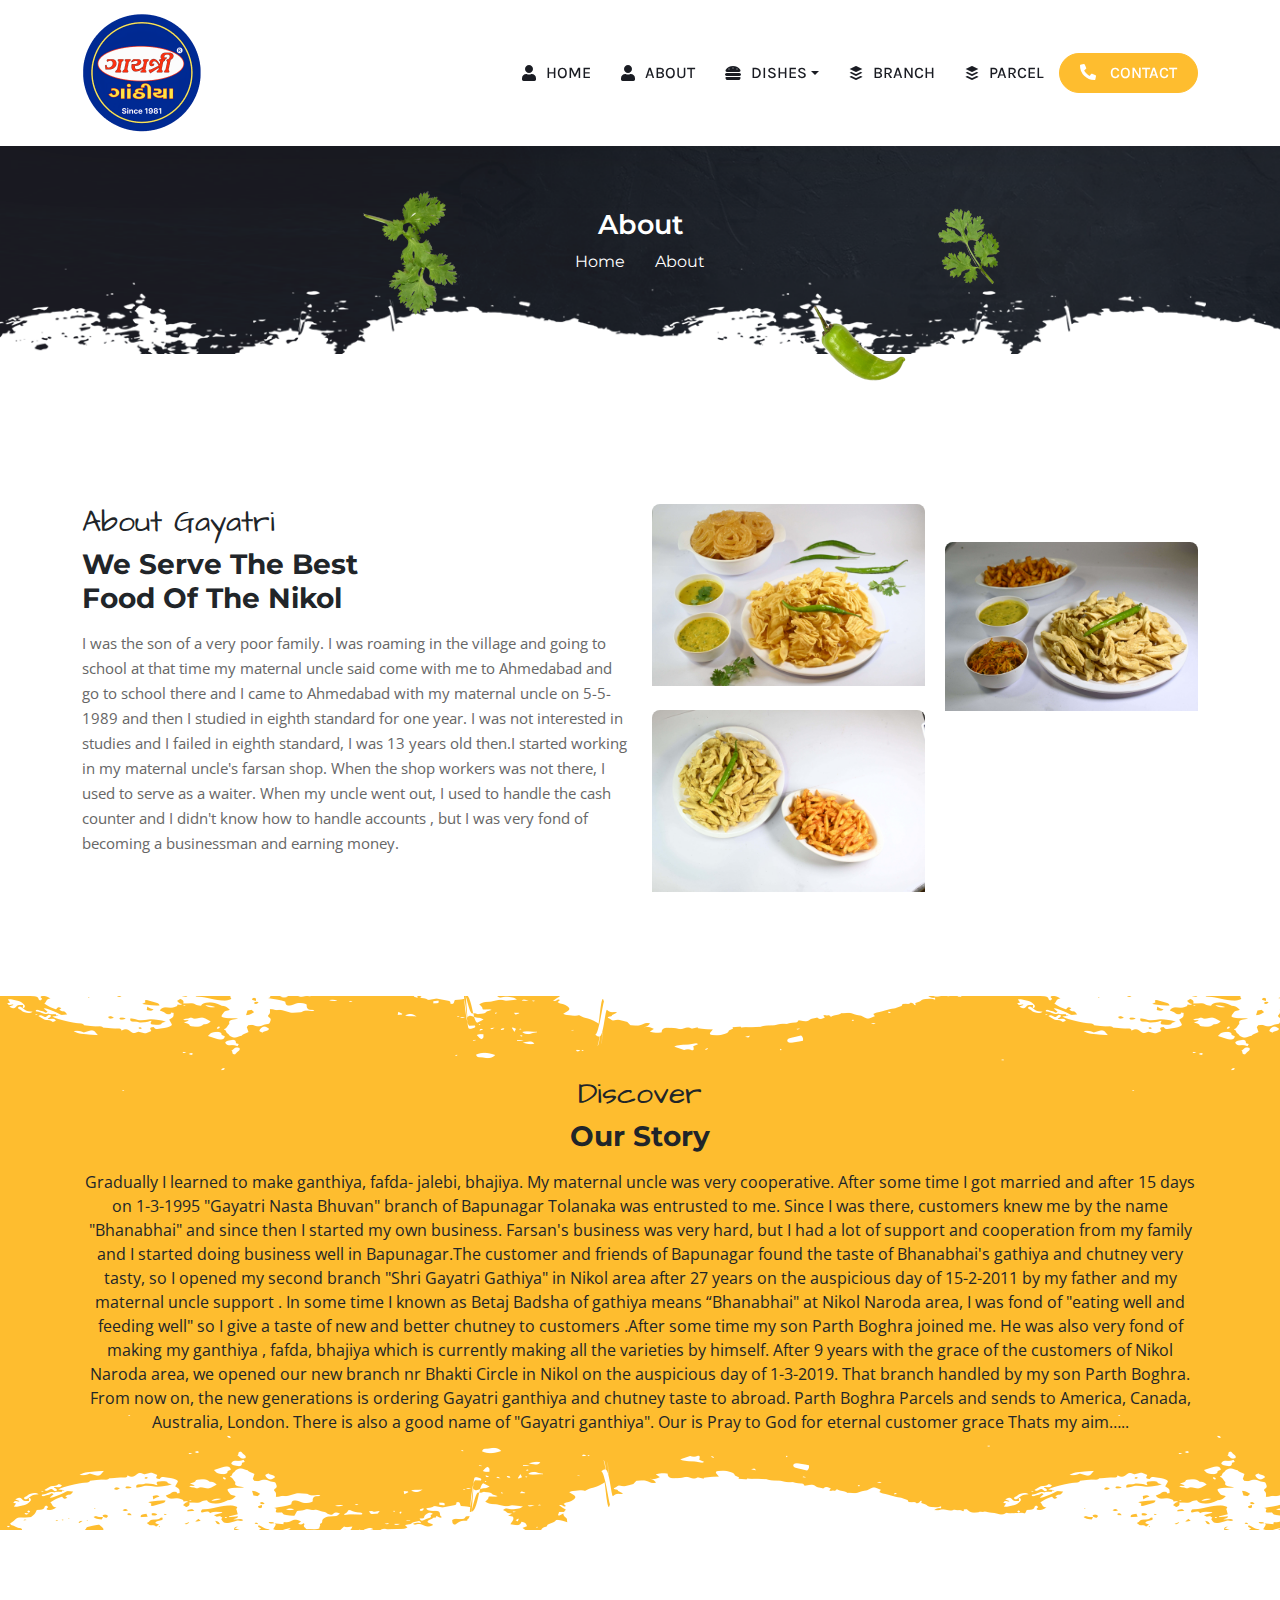
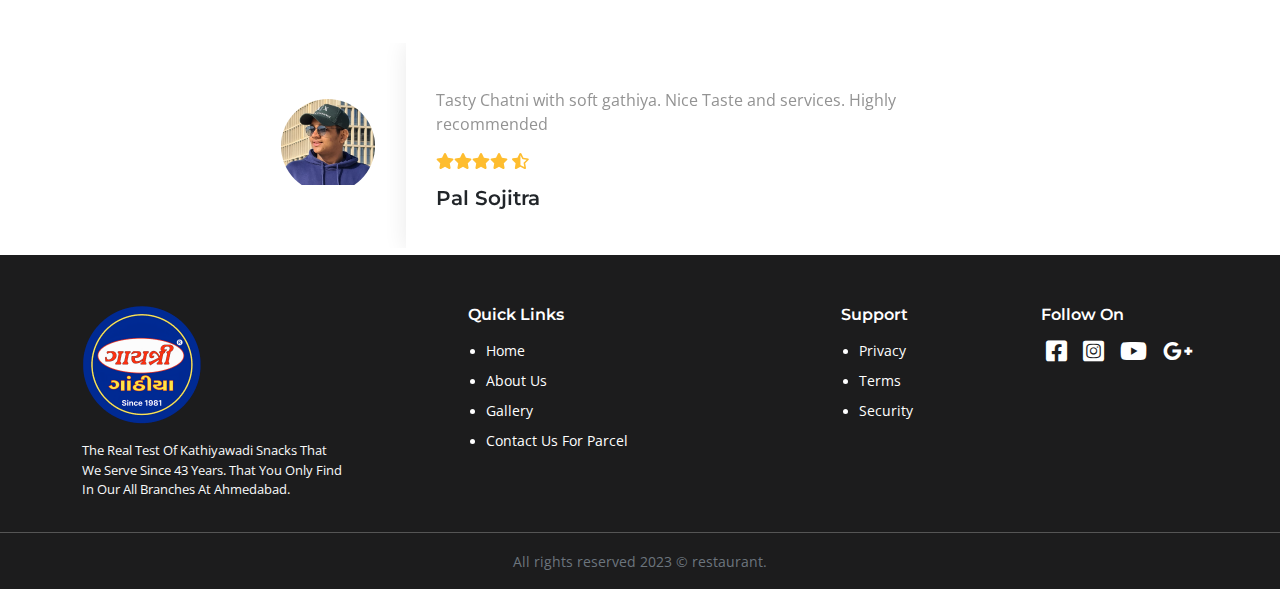
==== about.html @ 9ae5c2ef "first commit" ====
<!doctype html>
<html lang="en">
  
<head>
    <!-- Required meta tags -->
    <meta charset="utf-8">
    <meta name="viewport" content="width=device-width, initial-scale=1">
    <link rel="shortcut icon" type="image/x-icon" href="images/favicon.ico">
    <title>Gayatri Ganthiya - About </title>
    <!-- Bootstrap CSS -->
    <link href="css/bootstrap.min.css" rel="stylesheet">
    <link rel="stylesheet" href="../../../cdn.jsdelivr.net/npm/bootstrap-icons%401.5.0/font/bootstrap-icons.css">
    <link rel="stylesheet" type="text/css" href="../../../stackpath.bootstrapcdn.com/font-awesome/4.7.0/css/font-awesome.min.css">
    
    <link rel="preconnect" href="https://fonts.googleapis.com/">
    <link rel="preconnect" href="https://fonts.gstatic.com/" crossorigin>
    <link href="https://fonts.googleapis.com/css2?family=Architects+Daughter&amp;family=Karla:wght@300;400;500&amp;family=Lobster&amp;family=Merriweather:wght@300;400;700;900&amp;family=Montserrat:wght@300;400;600;800&amp;family=Open+Sans:wght@300;400;500;600;700;800&amp;family=Poppins:wght@400;500;600;700&amp;display=swap" rel="stylesheet">
    
    <link rel="stylesheet" href="css/owl.carousel.min.css" />
    <link rel="stylesheet" href="css/owl.theme.default.min.css"/>
    <link rel="stylesheet" href="css/all.min.css"/>
    <link href="../../../cdnjs.cloudflare.com/ajax/libs/bootstrap-datepicker/1.3.0/css/datepicker.css" rel="stylesheet" type="text/css" />
    <link rel="stylesheet" type="text/css" href="css/jquery.fancybox.min.css">
    
    <link rel="stylesheet" type="text/css" href="css/mark-your-calendar.css">
    <link href="css/style.css" rel="stylesheet">
    
  </head>

<body>
  
  <header>
  
    <div class="top-head fixed-menu">
     
      <nav class="navbar navbar-expand-lg navbar-light ">
        <div class="container">
          <a class="navbar-brand" href="index.html">
             <img src="images/logo.png" alt="pnglogo" style="height: 120px; width: 120px;"/>
          </a>
          <button class="navbar-toggler collapsed" type="button"  data-bs-toggle="offcanvas" data-bs-target="#offcanvasmenu" aria-controls="offcanvasExample">
            <i class="fas fa-bars"></i>
          </button>
          <div class="collapse navbar-collapse" id="navbar-content">
            <ul class="navbar-nav ms-auto  mb-2 mb-lg-0">

              <li class="nav-item">
                <a class="nav-link " aria-current="page" href="index.html">
                  <i class="fas fa-user"></i>  Home</a>
              </li>

              <li class="nav-item">
                <a class="nav-link " aria-current="page" href="about.html">
                  <i class="fas fa-user"></i>  About</a>
              </li>
              

              <li class="nav-item dropdown dropdown-mega position-static">
                <a class="nav-link dropdown-toggle" href="#" data-bs-toggle="dropdown" data-bs-auto-close="outside">
                  <i class="fas fa-hamburger"></i> Dishes</a>
                
                <div class="dropdown-menu shadow">
                  <div class="mega-content px-4">
                    <div class="container-fluid">
                      <div class="row">
                        <div class="col-lg-6">
                           <div class="comon-menu-div">
                              <div class="row">
                                 <a href="food.html" class="menu-items-p">
                                    <figure>
                                       <img src="images/fafda.jpg" alt="me"/>
                                    </figure>
                                    <p>Fafda</p>
                                 </a>

                                 <a href="food.html" class="menu-items-p">
                                   <figure>
                                      <img src="images/jalebi.jpg" alt="me"/>
                                   </figure>
                                   <p>Jalebi</p>
                                 </a>

                                 <a href="food.html" class="menu-items-p">
                                   <figure>
                                      <img src="images/ganthiya.jpg" alt="me"/>
                                   </figure>
                                   <p>Ganthiya</p>
                                 </a>

                                 <a href="food.html" class="menu-items-p">
                                   <figure>
                                      <img src="images/papdi.jpg" alt="me"/>
                                   </figure>
                                   <p>Fafdi </p>
                                 </a>

                              </div>
                           </div>
                        </div>
                        <div class="col-lg-6">
                         <div class="comon-menu-div">
                            <div class="row">
                               <a href="food.html" class="menu-items-p">
                                  <figure>
                                     <img src="images/patra.jpg" alt="me"/>
                                  </figure>
                                  <p>Patra</p>
                                 </a>

                               <a href="food.html" class="menu-items-p">
                                 <figure>
                                    <img src="images/khaman.jpg" alt="me"/>
                                 </figure>
                                 <p>Khaman</p>
                               </a>

                               <a href="food.html" class="menu-items-p">
                                 <figure>
                                    <img src="images/send-dokla.jpg" alt="me"/>
                                 </figure>
                                 <p>Dhokla</p>
                               </a>

                               <a href="food.html" class="menu-items-p">
                                 <figure>
                                    <img src="images/french-frise.jpg" alt="me"/>
                                 </figure>
                                 <p>Chips </p>
                               </a>

                            </div>
                         </div>
                      </div>
                      </div>
                    </div>
                  </div>
                </div>
              </li>
              <!-- <li class="nav-item">
                <a class="nav-link" href="menu.html">
                  <i class="fas fa-pizza-slice"></i> Menu </a>
              </li> -->
              <li class="nav-item">
                <a class="nav-link" href="event.html">
                  <i class="fab fa-buffer"></i> Branch</a>
              </li>
              
              <li class="nav-item">
                <a class="nav-link" href="parcel.html">
                  <i class="fab fa-buffer"></i> parcel</a>
              </li>


              <li>
                  <a class="nav-link signiup" href="contact.html" tabindex="-1" aria-disabled="true">
                    <i class="fas fa-phone-alt"></i> Contact</a>
              </li>
             
            </ul>
           
          </div>
           
        </div>
      </nav>
      
    </div> 
    
    
  </header>

  
  <div class="sub-page-banner-div" style="margin-top: 100px;">
    <div class="chili-sub">
       <img src="images/kothmi-2.png" alt="pnz"/>
    </div>
    <div class="tomato2-sub">
      <img src="images/kothmi.png" alt="pnz"/>
    </div>
    <div class="tomato3-sub">
      <img src="images/marchu.png" alt="pnz"/>
    </div>
    <div class="container">
        <div class="sub-banner-text">
            <h1 class="text-center"> About</h1>
            <ul class="list-unstyled d-flex justify-content-center">
              <li> <a href="index-2.html"> Home </a> </li>
              <li> About </li>
            </ul>
        </div>
    </div>
  </div>
  
 
 
 <section class="total-sub-page-body">
    
    <div class="about-page-mn">
       <div class="container">
          <div class="row row-cols-1 row-cols-md-2">
             <div class="col">
                <h6> About Gayatri </h6>
                <h2>  We Serve The Best <br/> Food Of The Nikol </h2>
                <p class="mt-3"> I was the son of a very poor family. I was roaming in the village and going to school at that time my maternal uncle said come with me to Ahmedabad and go to school there and I came to Ahmedabad with my maternal uncle on 5-5-1989 and then I studied in eighth standard for one year. I was not interested in studies and I failed in eighth standard, I was 13 years old then.I started working in my maternal uncle's farsan shop. When the shop workers was not there, I used to serve as a waiter. When my uncle went out, I used to handle the cash counter and I didn't know how to handle accounts , but I was very fond of becoming a businessman and earning money.</p>
             </div>
             <div class="col">
                <div class="d-flex align-items-center ab-page-pic">
                   <div class="col-lg-6">
                      <figure >
                         <img src="images/img-4.jpg" alt="ab-m"/>
                      </figure>
                      <figure>
                        <img src="images/img-7.jpg" alt="ab-m"/>
                     </figure>
                   </div>
                   <div class="col-lg-6">

                      <figure>
                        <img src="images/img-8.jpg" alt="ab-m"/>
                      </figure>
                        
                   </div>
                </div>
             </div>
          </div>
       </div>
    </div>

    <div class="about-history-mn">
       <div class="container">
          <h6 class="text-center"> Discover </h6>
          <h2 class="text-center"> Our Story </h2>

          <p class="text-center mt-3">Gradually I learned to make ganthiya, fafda- jalebi, bhajiya. My maternal uncle was very cooperative. After some time I got married and after 15 days on 1-3-1995 "Gayatri Nasta Bhuvan" branch of Bapunagar Tolanaka was entrusted to me. Since I was there, customers knew me by the name "Bhanabhai" and since then I started my own business. Farsan's business was very hard, but I had a lot of support and cooperation from my family and I started doing business well in Bapunagar.The customer and friends of Bapunagar found the taste of Bhanabhai's  gathiya and chutney very tasty, so I opened my second branch  "Shri Gayatri Gathiya" in Nikol area after 27 years on the auspicious day of 15-2-2011 by my father and my maternal uncle support . In some time I known as Betaj Badsha of gathiya means “Bhanabhai" at Nikol Naroda area, I was fond of "eating well and feeding well" so I give a  taste of new and better chutney to customers   .After some time my son Parth Boghra joined me. He was also very fond of making my ganthiya , fafda, bhajiya which is currently making all the varieties by himself. After 9 years with the grace of the customers of Nikol Naroda area, we opened our new branch nr Bhakti Circle in Nikol on the auspicious day of 1-3-2019. That branch handled by my son Parth Boghra. From now on, the new generations is ordering Gayatri ganthiya and chutney taste  to abroad. Parth Boghra Parcels and  sends to America, Canada, Australia, London. There is also a good name of "Gayatri  ganthiya". Our is Pray to God for eternal customer grace Thats my aim…..</p>
       </div>
    </div>

    <!-- <div class="galley-img-div">
           <h2 class="text-center"> Our gallery </h2>
          <div class="container mt-5">
            <div class="grid-item">
              <a data-fancybox="gallery" href="images/g1.png">
                 <img src="images/g1.png" alt="g1"/>
              </a>
            </div>
            <div class="grid-item">
              <a data-fancybox="gallery" href="images/g2.png">
                 <img src="images/g2.png" alt="g2"/>
              </a>
            </div>
            <div class="grid-item">
              <a data-fancybox="gallery" href="images/g7.png">
                 <img src="images/g7.png" alt="g3"/>
              </a>
            </div>
            <div class="grid-item">
              <a data-fancybox="gallery" href="images/g3.png">
                <img src="images/g3.png" alt="g3"/>
              </a>
            </div>
            <div class="grid-item">
              <a data-fancybox="gallery" href="images/g4.png">
                <img src="images/g4.png" alt="g3"/>
              </a>
            </div>
            <div class="grid-item">
              <a data-fancybox="gallery" href="images/g10.png">
                <img src="images/g10.png" alt="g3"/>
              </a>
            </div>
            <div class="grid-item">
              
              <a data-fancybox="gallery" href="images/g6.png">
                <img src="images/g6.png" alt="g3"/>
              </a>
            </div>
            <div class="grid-item">
              <a data-fancybox="gallery" href="images/g5.png">
                <img src="images/g5.png" alt="g3"/>
              </a>
            </div>
            <div class="grid-item">
              
              <a data-fancybox="gallery" href="images/g9.png">
                <img src="images/g9.png" alt="g3"/>
              </a>
            </div>
            <div class="grid-item">
              
              <a data-fancybox="gallery" href="images/g8.png">
                <img src="images/g8.png" alt="g3"/>
              </a>
            </div>
          </div>

    </div> -->
    <!-- class="testimonal-div" -->
    <div> 
      <div class="container">
        <h2 class="text-center">See Our Coustomers <span> Review </span> </h2>
        <h6 class="text-center"> Testimonial </h6>
        <div class="testmonial-slide mt-5">
            <div class="review-carousel owl-carousel owl-theme">
               <div class="items-say">
                  <figure>
                     <img src="images/pal.jpg" alt="un"/>
                  </figure>
                  <div class="say-text">
                    <p>  Tasty Chatni with soft gathiya. Nice Taste and services. Highly recommended </p>
                   <h6 class="review-star"> 
                     <i class="fas fa-star"></i><i class="fas fa-star"></i><i class="fas fa-star"></i><i class="fas fa-star"></i>
                     <i class="fas fa-star-half-alt"></i>  
                   </h6>
                    <h5>Pal Sojitra</h5>
                  </div>
                  
               </div>

               


            </div>
        </div>
      </div>
          
    </div>
 </section>
 

 <footer>
  <div class="container">
     <div class="row row-cols-1 row-cols-md-4">
        <div class="col">
          <div class="comon-footer">
            <a href="#"> <img src="images/logo.png" alt="f"/> </a>
            <p class="mt-3 text-light"> The real test of kathiyawadi snacks that we serve since 43 years. That you only find in our all branches at Ahmedabad. </p>
          </div>
        </div>
       
        <div class="col">
          <div class="comon-footer">
            <h5> Quick Links </h5>
            <ul>
              <li> <a href="index.html"> Home </a> </li>
              <li> <a href="about.html"> About Us </a> </li>
              <li> <a href="food.html"> Gallery </a> </li>
              <li> <a href="contact.html"> Contact Us for parcel </a> </li>
            </ul>
          </div>
        </div>
        <div class="col">
          <div class="comon-footer">
            <h5> Support </h5>
            <ul>
              <li> <a href="#"> Privacy </a> </li>
              <li> <a href="#"> Terms </a> </li>
              <li> <a href="#"> Security </a> </li>
            </ul>
          </div>
        </div>
        <div class="col">
          <div class="comon-footer">
            <h5> Follow On</h5>
             <ul class="list-unstyled">
              <li> <a href="https://www.facebook.com/Gayatri.Ganthiya/"> <i class="fab fa-facebook-square"> </i>  </a>
              <a href="https://www.instagram.com/gayatriganthiya/"> <i class="fab fa-instagram-square"></i> </a>
              <a href="https://www.youtube.com/channel/UCUxCJRjTcsAolypG3lRK0pA"> <i class="fab fa-youtube"></i> </a> 
              <a href="https://www.google.com/search?q=gayatri+ganthiya+nikol&oq=gayatri+gfanthiya+&aqs=edge.1.69i57j0i13i512j0i13i30j0i390i650l5j69i64.5593j0j4&sourceid=chrome&ie=UTF-8#rlimm=15286177647619272042"> <i class="fab fa-google-plus-g"></i> </a>  </li>

             
            </ul>
          </div>
        </div>
     </div>
  </div>
  <hr class="bg-white"/>
  <p class="text-center text-secondary w-75 mx-auto"> <small>  All rights reserved 2023 © restaurant. </small> </p>
</footer>
 
<div class="offcanvas offcanvas-start" tabindex="-1" id="offcanvasmenu" aria-labelledby="offcanvasExampleLabel">
  <div class="offcanvas-header">
   
    <button type="button" class="btn-close text-reset close-menu" data-bs-dismiss="offcanvas" aria-label="Close">
     <span> Close </span>   <i class="fas fa-long-arrow-alt-right"></i> </button>
  </div>
  <div class="offcanvas-body">
    
    <div class="head-contact ">
      <a href="index.html" class="logo-side">
      <img src="images/logo.png" alt="logo">
      </a>
      
      <div class="quick-link">
        <ul class="navbar-nav ms-auto  mb-2 mb-lg-0">
          <li class="nav-item">
            <a class="nav-link " aria-current="page" href="about.html">
              <i class="fas fa-user"></i>  About</a>
          </li>
          

          <li class="nav-item dropdown dropdown-mega position-static">
            <a class="nav-link dropdown-toggle" href="#" data-bs-toggle="dropdown" data-bs-auto-close="outside">
              <i class="fas fa-hamburger"></i> Menu</a>
            
            <div class="dropdown-menu shadow">
              <div class="mega-content px-4">
                <div class="container-fluid">
                  <div class="row">
                    <div class="col-12 col-lg-6">
                       <div class="comon-menu-div">
                        <div class="row">
                          <a href="food.html" class="menu-items-p">
                             <figure>
                                <img src="images/g5.png" alt="me"/>
                             </figure>
                             <p>Fafda</p>
                          </a>

                          <a href="food.html" class="menu-items-p">
                            <figure>
                               <img src="images/jalebi.png" alt="me"/>
                            </figure>
                            <p>Jalebi</p>
                          </a>

                          <a href="food.html" class="menu-items-p">
                            <figure>
                               <img src="images/g9.png" alt="me"/>
                            </figure>
                            <p>Ganthiya</p>
                          </a>

                          <a href="food.html" class="menu-items-p">
                            <figure>
                               <img src="images/papdi.png" alt="me"/>
                            </figure>
                            <p>Fafdi </p>
                          </a>

                       </div>
                       </div>
                    </div>
                    <div class="col-12 col-lg-6">
                     <div class="comon-menu-div">
                      <div class="row">
                        <a href="food.html" class="menu-items-p">
                           <figure>
                              <img src="images/patra.png" alt="me"/>
                           </figure>
                           <p>Patra</p>
                          </a>

                        <a href="food.html" class="menu-items-p">
                          <figure>
                             <img src="images/g3.png" alt="me"/>
                          </figure>
                          <p>Khaman</p>
                        </a>

                        <a href="food.html" class="menu-items-p">
                          <figure>
                             <img src="images/dhokla.png" alt="me"/>
                          </figure>
                          <p>Dhokla</p>
                        </a>

                        <a href="food.html" class="menu-items-p">
                          <figure>
                             <img src="images/chips.png" alt="me"/>
                          </figure>
                          <p>Chips </p>
                        </a>

                     </div>
                     </div>
                  </div>
                  </div>
                </div>
              </div>
            </div>
          </li>
          
          <li class="nav-item">
            <a class="nav-link" href="event.html">
              <i class="fab fa-buffer"></i> Branch</a>
          </li>

          <li class="nav-item">
            <a class="nav-link" href="event.html">
              <i class="fab fa-buffer"></i> Gallery</a>
          </li>

          <li class="nav-item">
            <a class="nav-link" href="contact.html">
              <i class="fas fa-phone-alt"></i> Contact</a>
          </li>

         
        </ul>
      </div>
      <ul class="side-media">
         <li> <a href="#"> <i class="fab fa-facebook-f"></i> </a> </li>
         <li> <a href="#"> <i class="fab fa-instagram"></i> </a> </li>
         <li> <a href="#"> <i class="fab fa-youtube"></i> </a> </li>
         <li> <a href="#"> <i class="fab fa-google-plus-g"></i> </a> </li>
         
      </ul>
   </div>
  </div>
 </div>

<script src="js/bootstrap.bundle.min.js" ></script>
<!-- <script src="js/jquery.min.js" ></script> -->
<script src="js/jquery-3.4.1.min.js"></script>
<script src="js/jquery.fancybox.min.js"></script>
<script src="../../../cdnjs.cloudflare.com/ajax/libs/bootstrap-datepicker/1.3.0/js/bootstrap-datepicker.js"></script>
<!-- <script src="js/app.js"></script> -->
<!-- Owl Carousel -->
<script src="js/owl.carousel.min.js"></script>
<script src="js/mixitup.min.js" ></script>
<script>
    var mixer = mixitup('.gallery');
</script>
<script src="js/custom.js" ></script>

</body>

</html>
---- css/mark-your-calendar.css ----
#myc-container {
    width: inherit;
}

#myc-nav-container {
    margin-bottom: 15px;
    width: inherit;
}

#myc-current-month-year-container {
    display: inline-block;
    font-size: 1.5em;
    font-weight: 600;
    text-align: center;
    text-transform: capitalize;
    vertical-align: top;
    width: 68%;
    font-family:'Montserrat', sans-serif;
}

#myc-prev-week-container {
    display: inline-block;
    width: 15%;
}

#myc-next-week-container {
    display: inline-block;
    width: 15%;
}

#myc-prev-week {
    
    border-radius:0;
    color: #e0e0e0;
    cursor: pointer;
    float: left;
    font-size: 16px;
    font-weight: lighter;
    height: 40px;
    text-align: center;
    width: 40px;
    background: #1a1c23;
    display: grid;
    align-content: center;
}

#myc-next-week {
    background: #1a1c23;
    border-radius: 0;
    color: #e0e0e0;
    cursor: pointer;
    float: right;
    font-size: 16px;
    font-weight: lighter;
    height: 40px;
    text-align: center;
    width: 40px;
    display: grid;
    align-content: center;
}

#myc-prev-week:hover, #myc-next-week:hover {
    border: 1px solid #bdbdbd;
    color: #bdbdbd;
}

#myc-week-container {
    border: 1px solid #e0e0e0;
}

#myc-dates-container {
    background-color: #fafafa;
    display: flex;
    justify-content: space-between;
    width: 100%;
}

.myc-date-header {
    border-right: 1px solid #e0e0e0;
    display: grid;
    min-height: 50px;
    padding: 10px 0;
    vertical-align: top;
    width: 12.77%;
    align-content: center;
    justify-content: center;
}

.myc-date-header:first-of-type {
    padding-left: 15px;
}

.myc-date-header:last-of-type {
    border-right: none;
    width: 13%;
}

#myc-available-time-container {
    border-top: 1px solid #e0e0e0;
    min-height: 150px;
    display: flex;
    justify-content: space-between;
}

.myc-day-time-container {
    /*border-right: 1px solid #e0e0e0;*/
    
    height: 100%;
    padding: 15px 15px 15px 15px;
    vertical-align: top;
    width: 13.77%;
}

.myc-day-time-container:first-of-type {
    padding-left: 15px;
}

.myc-day-time-container:last-of-type {
    border-right: none;
    width: 13%;
}

.myc-date-number {
    font-size: 1.8em;
    font-weight: lighter;
    text-align: center;
}

.myc-available-time {
    background-color: #febd2f;
    border-radius: 0;
    color: #ffffff;
    display: block;
    margin-bottom: 15px;
    padding: 10px;
    text-align: center;
    text-decoration: none;
}

.myc-available-time.selected, .myc-available-time:hover {
    background-color: #222;
    color: #fff;
}

.myc-date-display {
    font-weight: lighter;
    font-family: 'Open Sans', sans-serif;
    text-transform: uppercase;
    font-size: 14px;
}

@media only screen and (max-width: 768px) {
    .myc-date-header, .myc-day-time-container {
        width: 13.5%;
    }
    /*.myc-date-header:last-of-type, .myc-day-time-container:last-of-type {
        width: 12%;
    }*/
}
---- css/style.css ----
@charset "utf-8";
/* CSS Document */

body{
	font-family: 'Rubik', sans-serif;
}
img{
	max-width:100%;
}
header{
	position:relative;
	
}
p{
	font-family: 'Open Sans', sans-serif;
}

/* new css menu */

@keyframes fadeIn {
	from {
	  opacity: 0;
	}
	to {
	  opacity: 1;
	}
  }
  .dropdown-menu.show {
	-webkit-animation: fadeIn 0.3s alternate;
	/* Safari 4.0 - 8.0 */
	animation: fadeIn 0.3s alternate;
  }
  
  .nav-item.dropdown.dropdown-mega {
	position: static;
  }
  .nav-item.dropdown.dropdown-mega .dropdown-menu {
	width: 90%;
	top: 100%;
	border: none;
	left: 5%;
  }
  .menu-icon-menu{
	  width: 31px;
	  margin-right: 8px;
	  display: inline-block;
	  height: 31px;
	  margin-bottom: 0;
  }
  
  .navbar-toggler {
	border: none;
	padding: 0;
	outline: none;
  }
  .navbar-toggler:focus {
	box-shadow: none;
  }
  .navbar-toggler .hamburger-toggle {
	position: relative;
	display: inline-block;
	width: 50px;
	height: 50px;
	z-index: 11;
	float: right;
  }
  .navbar-toggler .hamburger-toggle .hamburger {
	position: absolute;
	transform: translate(-50%, -50%) rotate(0deg);
	left: 50%;
	top: 50%;
	width: 50%;
	height: 50%;
	pointer-events: none;
  }
  .navbar-toggler .hamburger-toggle .hamburger span {
	width: 100%;
	height: 4px;
	position: absolute;
	background: #333;
	border-radius: 2px;
	z-index: 1;
	transition: transform 0.2s cubic-bezier(0.77, 0.2, 0.05, 1), background 0.2s cubic-bezier(0.77, 0.2, 0.05, 1), all 0.2s ease-in-out;
	left: 0px;
  }
  .navbar-toggler .hamburger-toggle .hamburger span:first-child {
	top: 10%;
	transform-origin: 50% 50%;
	transform: translate(0% -50%) !important;
  }
  .navbar-toggler .hamburger-toggle .hamburger span:nth-child(2) {
	top: 50%;
	transform: translate(0, -50%);
  }
  .navbar-toggler .hamburger-toggle .hamburger span:last-child {
	left: 0px;
	top: auto;
	bottom: 10%;
	transform-origin: 50% 50%;
  }
  .navbar-toggler .hamburger-toggle .hamburger.active span {
	position: absolute;
	margin: 0;
  }
  .navbar-toggler .hamburger-toggle .hamburger.active span:first-child {
	top: 45%;
	transform: rotate(45deg);
  }
  .navbar-toggler .hamburger-toggle .hamburger.active span:nth-child(2) {
	left: 50%;
	width: 0px;
  }
  .navbar-toggler .hamburger-toggle .hamburger.active span:last-child {
	top: 45%;
	transform: rotate(-45deg);
  }
  
  .icons {
	display: inline-flex;
	margin-left: auto;
  }
  .icons a {
	transition: all 0.2s ease-in-out;
	padding: 0.2rem 0.4rem;
	color: #ccc !important;
	text-decoration: none;
  }
  .icons a:hover {
	color: white;
	text-shadow: 0 0 30px white;
  }
  .comon-menu{
	  list-style-type: none;
	  padding: 0;
	  margin: 0;
	  margin-top: 15px;
  }
  .comon-menu .dropdown-item{
	  padding: 0;
	  margin-bottom: 8px;
	  font-size: 15px;
  }
  .comon-menu .dropdown-item:hover{
	  background: none;
	  color:#febd2f ;
  }
  .menu-cta h5{
	  font-family: 'Montserrat', sans-serif;
	  font-size: 17px;
	  font-weight: 600;
  }
  .menu-items-p{
	  display: flex;
	  align-items: center;
	  width: 50%;
	  margin-bottom: 25px;
  }
  .menu-items-p figure{
	  width: 80px;
	  height: 60px;
	  margin-right: 8px;
	  margin-bottom: 0;
	  overflow: hidden;
  }
  .menu-items-p{
	font-family: 'Montserrat', sans-serif;
	font-weight: 600;
	color: #1e1c1e;
    text-decoration: none;
	transition: all 0.5s;
	cursor: pointer;
  }
  .menu-items-p:hover{
	color: #febd2f;
  }
  .menu-items-p figure img{
	  object-fit: cover;
	  width: 100%;
	  height: 100%;
  }

/* new css menu ends */



/* Slider wrapper*/
.css-slider-wrapper {
	display: block;
	background: #fff;
	overflow: hidden;
	position: absolute;
	left: 0;
	right: 0;
	top: 0;
	bottom: 0;
  }
  
  /* Slider */
  .slider {
	width: 100%;
	height: 100%;
	position: absolute;
	left: 0;
	top: 0;
	opacity: 1;
	z-index: 0;
	display: flex;
	flex-direction: row;
	flex-wrap: wrap;
	align-items: center;
	justify-content: center;
	align-content: center;
	-webkit-transition: -webkit-transform 1600ms;
	transition: -webkit-transform 1600ms, transform 1600ms;
	-webkit-transform: scale(1);
	transform: scale(1);
	background-size: cover;
  }
  
  /* Slides Background Color */
  .slide-1 {
	background: url(../images/banner1-bg.png) no-repeat;
	background-size: cover;

	
	left: 0;
  }
  .slide-2 {
	background: url(../images/banner1-bg.png) no-repeat;
	left: 100%;
	background-size: cover;

  }
  .slide-3 {
	background: url(../images/banner1-bg.png) no-repeat;
	left: 200%;
	background-size: cover;

  }
  .slide-4 {
	background: #b1a494;
	left: 300%;
  }
  .slider {
	display: flex;
	justify-content: flex-start;
	flex-wrap: wrap;
  }
  .slider-content {
	width: 637px;
	padding-right: 100px;
	margin-left: auto;
  }
  
  /* Slider Inner Slide Effect */
  .slider h2 {
	
	font-weight: 900;
	text-transform: capitalize;
	font-family: 'Montserrat', sans-serif;
	font-size: 60px;
	font-weight:700;
	line-height: 1.2;
	opacity: 0;
	-webkit-transform: translateX(500px);
	transform: translateX(500px);
	margin-top: 0;
	color: #febd2f;
	
  }
  .slider h2 span{
	color: #fff;
  }
  
  .slider h4 {
	font-size: 32px;
	font-family:'Architects Daughter', cursive;
	color: #fff;
	
	text-transform: uppercase;
	line-height: 1.2;
	opacity: 0;
	-webkit-transform: translateX(500px);
	transform: translateX(500px);
  }
  .slider-content p{
	  color: #69696a;
	  font-family: 'Montserrat', sans-serif;
  }

  .slider button{
	opacity: 0;
	-webkit-transform: translateX(500px);
	transform: translateX(500px);
  }
  
  .slider > .img-div {
	position: absolute;
	left: 70px;
    bottom: 80px;
	
	opacity: 0;
	-webkit-transform: translateX(-500px);
	transform: translateX(-500px);
  }
  .slider > .chill{
	position: absolute;
	left: 0;
	bottom: 20px;
	
	opacity: 0;
	-webkit-transform: translateX(-500px);
	transform: translateX(-500px);
  }
  .slider > .tomato {
	position: absolute;
	left: 450px;
    top: 65px;
	
	opacity: 0;
	-webkit-transform: translateY(-500px);
	transform: translateY(-500px);
  }
  .slider > .leaf-pic1{
	position: absolute;
	left:550px;
    top: 150px;
	opacity: 0;
	-webkit-transform: translateY(-500px);
	transform: translateY(-500px);
  }
  .slider > .leaf-pic2{
	position: absolute;
	left:580px;
    top: 250px;
	opacity: 0;
	-webkit-transform: translateY(-500px);
	transform: translateY(-500px);
  }
  .slider > .leaf-pic3{
	position: absolute;
	left:50px;
    top: 150px;
	opacity: 0;
	-webkit-transform: translateY(-500px);
	transform: translateY(-500px);
  }
  .items-pic10{
	position: absolute;
	right: 15px;
	bottom: 50px;
	
	opacity: 0;
	-webkit-transform: translateX(500px);
	transform: translateX(500px);
  }
  .slide-1 > .img-div {
	left: 0;
  }
  
  .buy-now-btn {

background: #fcfcfc;
background: -moz-linear-gradient(top, #fcfcfc 0%, #e5e5e5 100%);
background: -webkit-linear-gradient(top, #fcfcfc 0%,#e5e5e5 100%);
background: linear-gradient(to bottom, #fcfcfc 0%,#e5e5e5 100%);

	color: #2c2b30;
	width: 190px;
	height: 50px;
	border-radius: 30px;
	border: none;
	font-family: 'Montserrat', sans-serif;
	font-size: 20px;
	font-weight:600;
	
	text-align: left;
	padding-left: 35px;
	position: relative;
	cursor: pointer;
	
	box-shadow: 0px 21px 10px -10px rgb(0 0 0 / 31%);
	cursor: pointer;
	transition: all ease-in-out 300ms;
  }
  
  .buy-now-btn:hover {
	
	box-shadow: 0px 37px 20px -20px rgba(0, 0, 0, 0.2);
    transform: translate(0px, -10px) scale(1.1);
  }
  
  /* .buy-now-btn:after {
	content: "Buy Now";
	font-size: 12px;
	font-weight: bold;
	text-transform: uppercase;
	position: absolute;
	right: 35px;
	top: 18px;
  } */
  
  .slider .buy-now-btn:focus,
  .navigation .login-btn:focus {
	outline: none;
  }
  
  /* Animations */
  .slider h2 {
	-webkit-transition: opacity 800ms, -webkit-transform 800ms;
	transition: transform 800ms, opacity 800ms;
	-webkit-transition-delay: 1s; /* Safari */
	transition-delay: 1s;
  }
  .slider button{
	-webkit-transition: opacity 800ms, -webkit-transform 800ms;
	transition: transform 800ms, opacity 800ms;
	-webkit-transition-delay: 1s; /* Safari */
	transition-delay: 1s;
  }
  .slider h4 {
	-webkit-transition: opacity 800ms, -webkit-transform 800ms;
	transition: transform 800ms, opacity 800ms;
	-webkit-transition-delay: 1.4s; /* Safari */
	transition-delay: 1.4s;
  }
  .slider > .img-div {
	-webkit-transition: opacity 800ms, -webkit-transform 800ms;
	transition: transform 800ms, opacity 800ms;
	-webkit-transition-delay: 1.2s; /* Safari */
	transition-delay: 1.2s;
  }
  .slide-1 > .img-div {
	  left: 50px;
	  
  }

  .slide-1 > .slide-up {
	-webkit-animation: slide-up 0.9s cubic-bezier(0.65, 0, 0.35, 1) both;
	animation: slide-up 0.9s cubic-bezier(0.65, 0, 0.35, 1) both;
  }
  
  @-webkit-keyframes slide-up {
	0% {
	  transform: translateY(-1000px);
	}
	100% {
	  transform: translateY(0);
	}
  }
  
  @keyframes slide-up {
	0% {
	  transform: translateY(-1000px);
	}
	100% {
	  transform: translateY(0);
	}
  }
  

  .items-pic10{
	-webkit-transition: opacity 500ms, -webkit-transform 500ms;
	transition: transform 500ms, opacity 500ms;
	-webkit-transition-delay: 1.5s; /* Safari */
	transition-delay: 1.5s;
  }
  .slider > .chill{
	opacity: 0;
  }
  .slider > .chill{
	-webkit-transition: opacity 500ms, -webkit-transform 500ms;
	transition: transform 500ms, opacity 500ms;
	-webkit-transition-delay: 0.9s; /* Safari */
	transition-delay: 0.9s;
  }
  .slider > .tomato {
	-webkit-transition: opacity 1000ms, -webkit-transform 1000ms;
	transition: transform 1000ms, opacity 1000ms;
	-webkit-transition-delay: 1.8s; /* Safari */
	transition-delay: 1.8s;

   }
   .slider > .leaf-pic1{
	-webkit-transition: opacity 1000ms, -webkit-transform 1000ms;
	transition: transform 1000ms, opacity 1000ms;
	-webkit-transition-delay: 2.3s; /* Safari */
	transition-delay: 2.3s;
   }
   .slider > .leaf-pic2{
	-webkit-transition: opacity 1000ms, -webkit-transform 1000ms;
	transition: transform 1000ms, opacity 1000ms;
	-webkit-transition-delay: 2.8s; /* Safari */
	transition-delay: 2.8s;
   }
   .slider > .leaf-pic3{
	-webkit-transition: opacity 1000ms, -webkit-transform 1000ms;
	transition: transform 1000ms, opacity 1000ms;
	-webkit-transition-delay: 3.2s; /* Safari */
	transition-delay: 3.2s;
   }
  /* Number Pagination */
  .number-pagination {
	position: absolute;
	bottom: 30px;
	right: 100px;
	font-family: "Oswald";
	font-weight: bold;
  }
  
  .number-pagination span {
	font-size: 30px;
	color: #ea2e49;
	letter-spacing: 4px;
  }
  
  .number-pagination span:after {
	content: "/4";
	font-size: 16px;
	color: #fff;
  }
  
  /* Slider Pagger */
  .slider-pagination {
	position: absolute;
	width: 575px;
    right: 50px;
	bottom: 160px;
	z-index: 20;
	display: flex;
	align-items: center;
  }
  .slider-pagination label {
	width: 10px;
    height: 10px;
    border-radius: 50%;
    display: inline-block;
    background: #febd2f;
    margin: 0 10px;
    cursor: pointer;
    overflow: hidden;
	opacity: 0.7;
  }
  .slider-pagination label figure{
	  margin-bottom: 0;
  }
  .slider-pagination label figure img{
	  object-fit: cover;
	  width: 100%;
	  height: 100%;
  }
  
  /* Slider Pagger Event */
  .slide-radio1:checked ~ .slider-pagination .page1,
  .slide-radio2:checked ~ .slider-pagination .page2,
  .slide-radio3:checked ~ .slider-pagination .page3,
  .slide-radio4:checked ~ .slider-pagination .page4 {
	width:20px;
    height: 20px;
    border-radius: 50%;
    display: inline-block;
   
    margin: 0 10px;
    cursor: pointer;
    overflow: hidden;
	opacity: 0.9;
  }
  
  /* Slider Slide Effect */
  .slide-radio1:checked ~ .slider {
	-webkit-transform: translateX(0%);
	transform: translateX(0%);
  }
  .slide-radio2:checked ~ .slider {
	-webkit-transform: translateX(-100%);
	transform: translateX(-100%);
  }
  .slide-radio3:checked ~ .slider {
	-webkit-transform: translateX(-200%);
	transform: translateX(-200%);
  }
  .slide-radio4:checked ~ .slider {
	-webkit-transform: translateX(-300%);
	transform: translateX(-300%);
  }
  
  .slide-radio1:checked ~ .slide-1 h2,
  .slide-radio1:checked ~ .slide-1 button,
  .slide-radio2:checked ~ .slide-2 h2,
  .slide-radio2:checked ~ .slide-2 button,
  .slide-radio3:checked ~ .slide-3 h2,
  .slide-radio3:checked ~ .slide-3 button,
  .slide-radio3:checked ~ .slide-3 .items-pic10,
  .slide-radio4:checked ~ .slide-4 h2,
  .slide-radio1:checked ~ .slide-1 h4,
  .slide-radio2:checked ~ .slide-2 h4,
  .slide-radio3:checked ~ .slide-3 h4,
  .slide-radio4:checked ~ .slide-4 h4,
  .slide-radio1:checked ~ .slide-1 > .img-div,
  .slide-radio2:checked ~ .slide-2 > .img-div,
  .slide-radio3:checked ~ .slide-3 > .img-div,
  .slide-radio4:checked ~ .slide-4 > .img-div,
  .slide-radio1:checked ~ .slide-1 > .chill,
  .slide-radio2:checked ~ .slide-2 > .chill,
  .slide-radio3:checked ~ .slide-3 > .chill,
  .slide-radio1:checked ~ .slide-1 > .tomato,
  .slide-radio2:checked ~ .slide-2 > .tomato,
  .slide-radio3:checked ~ .slide-3 > .tomato,
  .slide-radio1:checked ~ .slide-1 > .leaf-pic1,
  .slide-radio1:checked ~ .slide-1 > .leaf-pic2,
  .slide-radio1:checked ~ .slide-1 > .leaf-pic3,
  .slide-radio2:checked ~ .slide-2 > .leaf-pic1,
  .slide-radio2:checked ~ .slide-2 > .leaf-pic2,
  .slide-radio2:checked ~ .slide-2 > .leaf-pic3,
  .slide-radio3:checked ~ .slide-3 > .leaf-pic1,
  .slide-radio3:checked ~ .slide-3 > .leaf-pic2,
  .slide-radio3:checked ~ .slide-3 > .leaf-pic3{
	-webkit-transform: translateX(0);
	transform: translateX(0);
	opacity: 1;
  }
  .slide-radio1:checked ~ .slide-1 > .chill{
	 opacity: 1; 
  }
  .slide-radio2:checked ~ .slide-2 > .slide-up{
	opacity: 1;
	-webkit-animation: slide-up 0.9s cubic-bezier(0.65, 0, 0.35, 1) both;
			animation: slide-up 0.9s cubic-bezier(0.65, 0, 0.35, 1) both;

			
  }
  
  .spring-animation{
	
	
	animation-name: spin;
	animation-duration: 30000ms;
	animation-iteration-count: infinite;
	animation-timing-function: linear; 
  }
  
  @keyframes spin {
    from {
        transform:rotate(0deg);
    }
    to {
        transform:rotate(360deg);
    }
}
  /* Responsive */
  @media only screen and (max-width: 768px) {
	.slider h2 {
	  font-size: 20px;
	}
	.slider h4 {
	  font-size: 16px;
	}
  
	.slider-content {
	  padding: 0 2%;
	}
  
	.navigation {
	  padding: 0 2%;
	}
  
	.navigation-left {
	  display: none;
	}
  
	.number-pagination {
	  right: 2%;
	}
	.slider-pagination {
	  left: 2%;
	}
  
	.slider .buy-now-btn {
	  padding: 0 15px;
	  width: 175px;
	  height: 42px;
	}
  
	.slider .buy-now-btn:after {
	  top: 15px;
	}
  
	.slider > img {
	  right: 2%;
	}
  
	.slide-1 > img {
	  right: -110px;
	}
  }

/* slider ends */


.top-head{
	position:absolute;
	left:0;
	right:0;
	top:0;
	z-index:2;
	
}

.top-head .nav-link{
	color:#fff !important;
	font-size:16px;
	transition:all 0.5s;
	padding-left:15px !important;
	padding-right:15px !important;
	font-family: 'Karla', sans-serif;
	font-weight: 500;
	display: flex;
    align-items: center;
	text-transform: uppercase;
	
}
.top-head a.active{
	color: #febd2f !important;
}
.top-head .nav-link i{
	margin-right: 10px;
	font-size: 16px;
}
.top-head .nav-link:hover{
	color:#febd2f !important;
	
}
.fixed-menu .nav-link{
	color: #1a1c23 !important;

}
.top-head .signiup{
	border-radius:50px;
	font-weight:500;
	background:#febd2f;
	color:#fff !important;
	padding:7px 20px !important;
	font-size:16px !important;
	display:inline-block;
	border:solid 1px #febd2f;
}
.top-head .signiup:hover{
	background:none;
	color:#febd2f !important;
	
}
.fixed-menu{
	background:#fff;
	position: fixed;
	top:0;
	animation:slide-down 0.7s;
	left:0;
	right:0;
    box-shadow:4px -86px 123px rgb(0 0 0 / 78%);
	z-index:99;
		
  }
/* subpage */
.sub-page-banner-div{
	background: url(../images/banner1-sub-bg.png);
	background-size: cover;
	height:254px;
	position: relative;
}
.sub-banner-text{
	height: 254px;
    display: grid;
    width: 100%;
    align-content: center;
}
.sub-banner-text h1{
	color: #fff;
	font-family: 'Montserrat', sans-serif;
	font-weight: 600;
	margin-top: 45px;
	font-size: 27px;
}
.sub-banner-text ul li{
	color: #fff;
	margin: 0 15px;
	font-family: 'Montserrat', sans-serif;
	position: relative;
}
.sub-banner-text ul li:after{
	position: absolute;
	content: "\f054";
	font-family: 'FontAwesome';
	font-size: 12px;
	right: -21px;
    top: 3px;
}
.sub-banner-text ul li:last-child:after{
	display: none;
}
.sub-banner-text ul li a{
	text-decoration: none;
	color: #fff;
}
.total-sub-page-body {
    /* background: #f9f9f9; */
    display: inline-block;
    width: 100%;
}
.chili{
	position: absolute;
	right: 40%;
	top:80px;
	
}
.chili-sub{
	position: absolute;
	right: 20%;
	top:80px;
	-webkit-animation: slide-up 0.9s cubic-bezier(0.65, 0, 0.35, 1) both;
	animation: slide-up 0.9s cubic-bezier(0.65, 0, 0.35, 1) both;
}
.tomato-sub{
	position: absolute;
	left:21%;
	bottom:-5px;
	-webkit-animation: slide-up 0.9s cubic-bezier(0.65, 0, 0.35, 1) both;
	animation: slide-up 0.9s cubic-bezier(0.65, 0, 0.35, 1) both;
}
.tomato2-sub{
	position: absolute;
	left:28%;
	top:80px;
	-webkit-animation: slide-up 1.5s cubic-bezier(0.65, 0, 0.35, 1) both;
	animation: slide-up 1.5s cubic-bezier(0.65, 0, 0.35, 1) both;
}
.tomato3-sub{
	position: absolute;
	right: 29%;
    top: 180px;
	-webkit-animation: slide-up 2.3s cubic-bezier(0.65, 0, 0.35, 1) both;
	animation: slide-up 2.3s cubic-bezier(0.65, 0, 0.35, 1) both;
	z-index: 3;
}
.login-sec-div{
	box-shadow: 0 1px 22px 0 rgb(0 0 0 / 12%);
	margin: auto;
	width: 50%;
	padding:40px 30px 20px;
	margin-top: 30px;
	border-radius: 8px;
}
.account-text1{
	font-weight: 600;
	font-family: 'Montserrat', sans-serif;
	margin-top: 25px !important;
}
.account-text1 a{
	color: #febd2f;
	text-decoration: none;
}
.checkout-bn{
	background: #febd2f;
	color: #fff;
	font-weight: 600;
	font-family: 'Montserrat', sans-serif;
	text-transform: capitalize;
	margin-top: 25px;
}
.login-sec-div .form-group{
	margin-bottom: 20px;
}
.login-sec-div label{
	font-weight: 600;
	font-family: 'Montserrat', sans-serif;
	margin-bottom: 10px;
}
.login-sec-div .form-group .form-control{
	background:#f1f1f1;
	height: 45px;
	border: none;
}
.login-sec-div .login-submit{
	background: #2c2b30;
    background: -moz-linear-gradient(top, #2c2b30 0%, #050407 100%);
    background: -webkit-linear-gradient(top, #2c2b30 0%,#050407 100%);
    background: linear-gradient(to bottom, #2c2b30 0%,#050407 100%);
    color: #fff;
	font-weight: 600;
	font-family: 'Montserrat', sans-serif;
	text-transform: uppercase;
	padding: 10px 25px;
	border-radius: 25px;
}
.forget-bn{
	color: #febd2f;
	font-weight: 600;
	text-decoration: none;
	font-family: 'Montserrat', sans-serif;
}
.form-check-label{
	color: #919191;
	font-weight: 500;
}
.comboo-offer h6{
	font-family: 'Architects Daughter', cursive;
	font-size: 45px;
	color: #fff;
}
.comboo-offer h2{
    font-family: 'Montserrat', sans-serif;

}
.comboo-offer h2 span{
	text-transform: uppercase;
	font-weight: 900;
}
.sp-menu-div{
	/* box-shadow: 0 1px 22px 0 rgb(0 0 0 / 9%);
	padding:45px 40px 0; */
	margin-top: 35px;
	position: relative;
}
.sp-menu-div:after{
	background: url(../images/banner-bg-3.png) no-repeat;
	position: absolute;
	left: -150px;
    top: -40px;
	content: "";
	width: 206px;
	height: 161px;
}
.comboo-offer .row:after{
	background: url(../images/header-shape-3.png) no-repeat;
	position: absolute;
	left: 250px;
    top:100px;
	content: "";
	width: 206px;
	height: 161px;
}
.drink-menu-div .row:after{
	left: -100px;
}
.sp-menu-div .each-items{
	/* box-shadow: none; */
	margin-top: 0;
	height:346px;
	text-align: left;
	margin-bottom: 35px;
	
	margin: auto;
	display: table;
	/* border: solid 1px #f1f1f1;
	box-shadow: none; */
	padding: 10px;
	transition: width 0.4s ease;
	background: #fff;
	
	
}

.sp-menu-div .items-details{
    padding: 0 22px;
	display: flex;
	flex-wrap: wrap;
	align-items: center;
	margin-top: 10px;
}

/* owl slider */



/* owl slider ends */
.sp-menu-div .each-items a,
.comboo-offer .each-items a,
.all-menu-div .each-items a{
	display: inline-block;
	width: 100%;
	margin-top: 0;
	border-radius: 8px;
	position: relative;
}
.sp-menu-div .each-items .oder-bn1,
.comboo-offer .each-items .oder-bn1,
.all-menu-div .each-items .oder-bn1{
	width: 75%;
	transition: all 0.5s;
}
.sp-menu-div .each-items .oder-bn1:hover,
.comboo-offer .each-items .oder-bn1:hover,
.all-menu-div .each-items .oder-bn1:hover{
	background: #febd2f;
	color: #fff;
}
.sp-menu-div .each-items figure{
	border-radius: 0 0 30px 0;

}
.whish-bn1{
	/* box-shadow: 0 1px 22px 0 rgb(0 0 0 / 9%); */
    color: #000;
    width: 26px !important;
    margin-left: auto;
    
    transition: all 0.5s;
    display: table !important;
    font-size: 15px;
	background: #fff;
	border-radius: 50% !important;
	overflow: hidden;
	height: 26px;
	margin-right: 15px;
	margin-top: 15px !important;
	display: grid;
	align-content: center;
	text-align: center;
}
.whish-bn1 i{
	text-shadow:  0 1px 22px 0 rgb(0 0 0 / 9%);
}
.whish-bn1:hover{
	background: #febd2f;
	color: #fff;
}
.whise-save{
	background: #febd2f;
	color: #fff;
}
.sp-menu-div .each-items .ps-titel{
	font-size: 16px;
	color: #050407;
	text-decoration: none;
	font-family: 'Montserrat', sans-serif;
	font-weight: 600;
	width: 70%;
}
.sp-menu-div .items-details h4{
	color: #febd2f;
	margin: 0;
}
.sp-menu-div .each-items .ps-titel span{
	font-size: 12px;
	color: #febd2f;
}
.sp-menu-div .each-items p{
	width: 90%;
    margin: auto;
    color: #bbbbbb;
    font-size: 14px;
    text-transform: capitalize;
    margin-bottom: 10px;
}
.comboo-offer{
	background: #febd2f;
	padding: 150px 0;
	display: inline-block;
	width: 100%;
	position: relative;
}
.comboo-offer .each-items{
	background: #fff;
	height: 317px;
	overflow: inherit;
	text-align: left;
}
.comboo-offer .items-details{
    display: flex;
	flex-wrap: wrap;
	padding: 0 20px;
	align-items: center;
}
.comboo-offer .each-items .ps-titel span{
    font-size: 13px;
	color: #febd2f;
}
.comboo-offer .ps-titel{
	width: 70% !important;
}
.comboo-offer .each-items p,
.all-menu-div .each-items p{
	width: 90%;
    margin: auto;
    color: #bbbbbb;
    font-size: 14px;
    text-transform: capitalize;
    margin-bottom: 10px;
}
.all-menu-div .each-items{
	height: 399px;
}
.comboo-offer .each-items .ps-titel,
.all-menu-div .each-items .ps-titel{
	font-size: 19px;
	color: #050407;
	text-decoration: none;
	font-family: 'Montserrat', sans-serif;
	font-weight: 600;
}
.all-menu-div{
	position: relative;
	width: 100%;
	display: inline-block;
	z-index: 2;
	padding: 100px 0;
}

.menu-img-inside{
	height: 230px;
	overflow: hidden;
	border-radius: 0 0 30px 0;
	position: relative;
	display: inline-block;
	width: 100%;
}
.pic-menu{
	position: absolute !important;
	top:0;
	left: 0;
	display: inline-block;
	width: 100%;
	height: 230px;
}
.salad-menu-div{
	background: #212529;
	padding: 150px 0;
	width: 100%;
	position: relative;
}
.comon-menu-div-part{
	display: flex;
	flex-wrap: wrap;
	align-items: center;
	justify-content: space-between;
	box-shadow: 0 1px 22px 0 rgb(0 0 0 / 9%);
	padding: 25px 24px;
	margin-bottom: 30px;
	background: #fff;
}
.booking-table-div{
	box-shadow: 0 1px 22px 0 rgb(0 0 0 / 9%);
	background: #fff;
	padding:30px;
	display: inline-block;
	width: 100%;
	margin-top: 25px;
}
.comon-menu-div-part h5{
	font-family: 'Montserrat', sans-serif;
	font-weight: 600;
	margin-bottom: 1px;
	position: relative;
}
.comon-menu-div-part p{
	font-size: 14px;
	text-transform: capitalize;
	color: #b3b3b3;
	margin: 0;
}
.comon-menu-div-part .menu-titel{
	width: 85%;
	position: relative;
}
.booking-table-div .form-group{
	margin-bottom: 10px;
}
.booking-table-div .form-control{
	background: #ededed;
	border: none;
	height: 50px;
	font-family: 'Open Sans', sans-serif;
}
.booking-table-div label,
.booking-table-div p{
	font-family: 'Montserrat', sans-serif;
	font-weight: 600;
	margin-bottom: 8px;
}
.comon-menu-div-part .menu-price h2{
	font-family: 'Montserrat', sans-serif;
	font-weight: 700;
	font-size: 27px;
	color: #febd2f;
}
.sel-txet{
	font-size: 27px;
	color: #febd2f;
	margin-left: 8px;
}
.book-bn-td1{
	background: #febd2f;
	color: #fff;
	font-family: 'Montserrat', sans-serif;
	font-weight: 600;
	font-size: 20px;
	margin: auto;
	display: table;
	margin-top: 25px;
}
.comon-menu-div-part .menu-titel h5:after{
	position: absolute;
	content: "";
	background: url(../images/dots-img.jpg) repeat-x;
	width:212px;
	height: 16px;
    right: 0;
	top:14px;
	color: #bbb;
}
.moretext-div1,
.moretext-div2,
.moretext-div3,
.moretext-div4{
	display: none;
}
.moreless-button{
	background: #febd2f;
	color: #fff;
	font-family: 'Montserrat', sans-serif;
	font-weight: 600;
}

.sp-more-buuton{
	background: #fff;
	color: #050407;
	font-family: 'Montserrat', sans-serif;
	font-weight: 600;
}
.sp-more-buuton1{
	background: #febd2f;
    color: #fff;
    font-family: 'Montserrat', sans-serif;
    font-weight: 600;
}
.drink-menu-div{
	 margin-bottom: 75px;
}
/* event page */

.comon-devent-div{
	box-shadow: 0 1px 22px 0 rgb(0 0 0 / 9%);
	padding: 15px;
	width: 100%;
	display: inline-block;
	display: flex;
	justify-content: space-between;
	align-items: center;
	text-decoration: none;
}
.comon-devent-div .event-left-pic{
    height: 190px;
    overflow: hidden;
    position: relative;
    width: 41%;
}
.comon-devent-div .event-left-pic figure{
	width: 100%;
	height: 100%;
	position: absolute;
	display: inline-block;
}
.comon-devent-div .event-left-pic figure img{
	object-fit: cover;
	width: 100%;
	height: 100%;
	transform: scale(1);
	transition: all 0.5s;
}
.comon-devent-div:hover .event-left-pic figure img{
	transform: scale(1.2);
}
.event-list-details{
	padding-left:15px;
	width: 59%;
}
.event-list-details h5{
	color: #212529;
	font-family: 'Montserrat', sans-serif;
	font-weight: 600;
	font-size: 16px;
	text-transform: capitalize;
}
.event-list-details span{
	color: #212529;
	font-size: 13px;
	font-family: 'Montserrat', sans-serif;
	margin-bottom:5px;
	display: block;
}
.event-list-details p{
	 color: #bbb;
	 font-size: 14px;
	 margin-top: 10px;
}
.event-list-details .even-bn{
	background: #febd2f;
    color: #fff !important;
	text-transform: capitalize;
	margin-top: 10px;
	font-family: 'Montserrat', sans-serif;
}

/* about pge */
.about-page-mn{
	padding: 150px 0 80px;
	position: relative;
	width: 100%;
	display: inline-block;
	z-index: 2;
}
.about-page-mn h6,
.about-history-mn h6{
	font-family: 'Architects Daughter', cursive;
    font-size: 30px;
}
.items-team{
	text-align: center;
	display: table;
	margin: auto;
}
.items-team h5{
	font-family: 'Montserrat', sans-serif;
	color: #fff !important;
}
.items-team p{
	font-family: 'Architects Daughter', cursive;
	font-size: 17px;
    color: #a5a5a5 !important;
    letter-spacing: 2px;
}
.items-team figure{
	width: 150px;
	height: 150px;
	overflow: hidden;
	border-radius:50%;

}
.items-team figure img{
	object-fit: cover;
	width: 100%;
	height: 100%;
}
.about-page-mn h2,
.about-history-mn h2,
.galley-img-div h2{
	font-family: 'Montserrat', sans-serif;
	text-transform: capitalize;
	font-weight: 700;
	font-size: 28px;
}
.about-page-mn p{
	font-size: 15px;
	color: #666;
	line-height: 25px;
}
.ab-page-pic figure{
	border-radius: 8px;
	height: 190px;
	overflow: hidden;
}
.ab-page-pic > div:last-child figure{
	height: 320px !important;
	margin-left: 20px;
}
.galley-img-div{
	padding: 50px 0 80px;
	position: relative;
	width: 100%;
	display: inline-block;
	z-index: 2;
}
.grid-item{
	width: 100%;
	overflow: hidden;
	display: inline-block;
}
.grid-item img {
	width: 100%;
	height: auto;
	margin: 4px;
  }
  
  .galley-img-div .container {
	width: 80%;
	column-count: 4;
	margin: 0 auto;
  }

.team-div-ab{
	background:#07060b url(../images/bg-oofer.png) no-repeat ;
	position: relative;
	padding:100px 0;
}
.team-div-ab h6,
.team-div-ab h2{
	color: #fff;
	font-family: 'Montserrat', sans-serif;
}
.team-div-ab h6{
	font-family: 'Architects Daughter', cursive;
    font-size: 30px;
}
.team-div-ab h2 span{
	font-weight: 700;
	text-transform: uppercase;
}

.testimonial-review{
	position: relative;
	display: inline-block;
	width: 100%;
	padding: 100px 0;
	z-index: 2;
}
  @media only screen and (max-width: 768px) {
	.galley-img-div .container {
	  column-count: 3;
	}
  }
  
  @media only screen and (max-width: 450px) {
	.galley-img-div .container {
	  column-count: 2;
	}
  }
  
/* form wizad */
.form-wizard .form-wizard-header {
    text-align: center;
}
.form-wizard .form-wizard-steps {
    margin: 30px 0;
	justify-content: center;
	display: flex;
}
.form-wizard .form-wizard-steps li {
    width: 20%;
    float: left;
    position: relative;
	
   
}
.comon-order-items .items-details{
	display: flex;
	flex-wrap: wrap;
	margin-top: 10px;
	justify-content: space-between;
	/* border-bottom: solid 1px #e9e8e8; */
}

.comon-order-items .items-details .food-ite-pic{
	height: 130px;
	width: 40%;
}

.comon-order-items .items-details  figure{
	height: 100%;
	width: 100%;
}

.show-details{
	width:90%;
	padding-left:0;
}
.show-details h4{
	font-size: 15px;
}
.show-details h6{
	font-weight: 700;
	margin-bottom: 2px;
	font-size: 18px;
}
.show-details p{
	font-size: 13px;
	font-family: 'Montserrat', sans-serif;
	margin-bottom: 2px;
}
.show-details label{
	font-family: 'Montserrat', sans-serif;
	font-size: 13px;
	font-weight: 600;
	width:auto;
	margin-right: 10px;
}
.show-details .form-select{
	width: 25%;
	margin-left:0;
	font-family: 'Montserrat', sans-serif;
}
.items-price h2{
	font-size: 20px;
	font-weight:700;
	color: #febd2f;
}
.about-history-mn{
	background: #febd2f;
	padding: 80px 0;
	display: inline-block;
	position: relative;
	width: 100%;
}
.show-details .form-group{
	margin: 0 !important;
	display: flex;
	align-items: center;
}
.show-details .form-control:disabled, .form-control[readonly],
.show-details .form-select:disabled{
	background:none;
	padding: 0;
	border:none;

}
.items-details  figure img{
	object-fit: cover;
	width: 100%;
	height: 100%;
}
.ceck-out-right-div{
	background: #fff;
	box-shadow: 0 1px 22px 0 rgb(0 0 0 / 9%);
	padding: 15px 20px;
	min-height: 270px;
}
.comon-steps-div{
	background: #fff;
	box-shadow: 0 1px 22px 0 rgb(0 0 0 / 9%);
	padding: 15px 20px;
}
.comon-steps-div h2{

}
.comon-steps-div .form-select{
	background-color: #f1f1f1;
	padding: 15px;
	border: none;
}
.end-date, .cvv {
    display: flex;
    place-items: center;
}
.paymeny .custom-control-label {
    margin-bottom: 20px;
    font-weight: 600;
}
.end-date .form-select{
    margin-right: 5px;
    font-size: 13px;
}
.end-date label{
	font-family: 'Montserrat', sans-serif;
}
.cvv .form-control {
    width: 60%;
    margin-right: 8px;
}
#ac-2 {
    display: none;
}
.account-page-n {
    width: 100%;
}
.sucss-div {
    background: #fff;
    padding: 15px;
    margin: auto;
    width: 50%;
}
.sucss-div i {
    font-size: 45px;
    text-align: center;
    color: #febd2f;
    display: block;
    margin-bottom: 15px;
}

.order-dl {
    margin: 15px 0 0 0;
}
.order-dl h5 {
    border-bottom: solid 2px #febd2f;
    margin-bottom: 15px;
}
.order-dl p {
    color: #000;
    margin-bottom: 8px;
}
.order-dl p span:first-child {
    width: 150px;
    color: #000;
    display: inline-block;
}
.order-dl p span:last-child {
    margin-left: 8px;
    font-weight: 600;
    color: #febd2f;
}
.left-sec-d2 {
    margin-left: 15px;
}
.left-sec-d1 h4, .left-sec-d2 h4{
	font-size: 16px;
}
.comon-steps-div label{
	font-family: 'Montserrat', sans-serif;
	font-weight: 600;
	margin-bottom: 8px;
}
.comon-order-items{
	display: inline-block;
	width: 100%;
	margin-bottom: 25px;
}
.item-count{
	display: flex;
	justify-content: space-between;
	align-items: center;
	/* border-bottom: solid 1px #e9e8e8; */
	background: #f7f7f7;
	padding: 10px 25px 0;
}
.form-wizard .form-wizard-steps li.active span, .form-wizard .form-wizard-steps li.activated span {
    background-color: #febd2f;
    color: #ffffff;
}
.form-wizard .form-wizard-steps li span {
    background-color: #dddddd;
    border-radius: 50%;
    display: inline-block;
    height: 40px;
    line-height: 40px;
    position: relative;
    text-align: center;
    width: 40px;
    z-index: 1;
}

.form-wizard .form-wizard-steps li::after {
    background-color: #f3f3f3;
    content: "";
    height: 5px;
    left: 0;
    position: absolute;
    right: 0;
    top:74%;
    transform: translateY(-50%);
    width: 100%;
    border-bottom: 1px solid #dddddd;
    border-top: 1px solid #dddddd;
}
.form-wizard .form-wizard-steps li.active::after, .form-wizard .form-wizard-steps li.activated::after {
    background-color: #febd2f;
    left: 50%;
    width: 50%;
    border-color: #febd2f;
}
.form-wizard .form-wizard-steps li.activated::after {
    width: 100%;
    border-color: #febd2f;
}
.form-wizard .form-wizard-steps li:last-child::after {
    left: 0;
}
.form-wizard .form-wizard-steps li:last-child::after {
    width: 50%;
}
.form-wizard .form-wizard-next-btn, .form-wizard .form-wizard-previous-btn, .form-wizard .form-wizard-submit {
    background-color: #febd2f;
    color: #ffffff;
    display: inline-block;
    min-width: 100px;
    min-width: 120px;
    padding: 10px;
    text-decoration: none;
    text-align: center;
	font-family: 'Montserrat', sans-serif;
	text-transform: capitalize;
}
.form-wizard .form-wizard-next-btn:hover, .form-wizard .form-wizard-next-btn:focus, .form-wizard .form-wizard-previous-btn:hover, .form-wizard .form-wizard-previous-btn:focus, .form-wizard .form-wizard-submit:hover, .form-wizard .form-wizard-submit:focus {
    color: #ffffff;
    opacity: 0.6;
    text-decoration: none;
}
.ad-fm .row > div .form-group {
    margin-bottom: 15px;
}
.input-group-addon {
    padding: 6px 12px;
    font-size: 19px;
    font-weight: 400;
    line-height: 1;
    color: #555;
    text-align: center;
    background-color: #eee;
    display: grid;
    align-content: center;
    border-radius: 4px;
	height: 50px;
}
#datepicker .form-control{
	text-indent: 10px;
}

.form-wizard .form-control {
    font-weight: 300;
    height: auto !important;
    padding: 15px;
    color: #888888;
    background-color: #f1f1f1;
    border: none;
}
.form-wizard .form-group {
    position: relative;
    margin: 25px 0;
}
.form-wizard .wizard-form-error {
    display: none;
    background-color: #d70b0b;
    position: absolute;
    left: 0;
    right: 0;
    bottom: 0;
    height: 2px;
    width: 100%;
}
.form-wizard .wizard-fieldset {
    display: none;
}
.form-wizard .wizard-fieldset.show {
    display: block;
}
.wizard-fieldset {
    margin-top: 60px;
}

.check-out-page .table{
	box-shadow: 0 1px 22px 0 rgb(0 0 0 / 9%);
}
.check-out-page thead {
    background: #febd2f;
    border: none;
	border-bottom: none;
	color: #fff;
	font-family: 'Montserrat', sans-serif;
}
.check-cr-pic {
    display: flex;
    place-items: center;
	align-items: center;
}
.close-bn {
    font-size: 23px;
}
.cr-pic-check {
    width: 80px;
    height: 80px;
    overflow: hidden;
    margin-left: 10px;
}
.cr-pic-check img {
    width: 100%;
    height: 100%;
    object-fit: cover;
}
.wizard-fieldset h5{
	font-family: 'Montserrat', sans-serif;
	font-weight: 600;
	margin-bottom: 8px;
	font-size: 16px;
}
tbody, td, tfoot, th, thead, tr{
	vertical-align: middle;
}
.page-titel,
.oder-right-details h2{
	font-family: 'Montserrat', sans-serif;
	font-weight: 700;
	margin-bottom: 15px;
	font-size: 20px;
}
.price-am,
.delivery-am,
.discount-am{
	display: flex;
	align-items: center;
	font-family: 'Montserrat', sans-serif;
	justify-content: space-between;
	font-size:15px;
}
.price-am span{
	font-weight: 700;
	font-size: 20px;
}
.delivery-am span{
	font-size: 15px;
	font-weight: 500;
	color: #febd2f;
}
.discount-am span{
	font-weight: 500;
	font-size: 15px;
}
.oder-right-details{
	box-shadow: 0 1px 22px 0 rgb(0 0 0 / 9%);
	padding: 15px 20px;
}
.total-price{
	border-top: dotted 1px #bbb;
	padding-top: 10px;
}
.total-price p{
	text-transform: uppercase;
	font-weight: 600;
}
.total-price span{
	font-weight: 700;
	font-size: 20px;
}
.edit-bn1{
	background: #febd2f;
    border: none;
	border-bottom: none;
	color: #fff;
	text-decoration: none;
	padding: 5px 10px;
	margin-bottom: 10px;
	font-family: 'Montserrat', sans-serif;
	cursor: pointer;
}

/* rating */
.rating { 
	border: none;
	margin:0px;
	margin-bottom: 18px;
	float: left;
  }
  
  .rating > input { display: none; } 
  
  .rating.star > label {
	  color: #bbb;
	  margin: 1px 20px 0px 0px;
	  background-color: #ffffff;
	  border-radius: 0;
	  height: 35px;
	  float: right;
	  width: 14px;
	  border:none;
  }
  fieldset.rating.star > label:before { 
	  margin-top: 0;
	  padding: 0px;
	  font-size:31px;
	  font-family: FontAwesome;
	  display: inline-block;
	  content: "\2605";
	  position: relative;
	  top: -9px;
  }
  .rating > label:before {
	  margin-top: 2px;
	  padding: 5px 12px;
	  font-size: 1.25em;
	  font-family: FontAwesome;
	  display: inline-block;
	  content: "";
  }
  .rating > .half:before { 
	content: "\f089";
	position: absolute;
  }
  .rating.star > label{
	background-color: transparent !important;
  }
  .rating > label { 
	  color: #fff;
	  margin: 1px 11px 0px 0px;
	  background-color: #78e2fb;
	  border-radius: 2px;
	  height: 16px;
	  float: right;
	  width: 16px;
	  border: 1px solid #c1c0c0;  
  }
  
  /***** CSS Magic to Highlight Stars on Hover *****/
  
  .rating:not(:checked) > label:hover, /* hover current star */
  .rating:not(:checked) > label:hover ~ label { 
	  background-color:#f7a100!important;
	cursor:pointer;
  } /* hover previous stars in list */
  
  .rating > input:checked + label:hover, /* hover current star when changing rating */
  .rating > label:hover ~ input:checked ~ label, /* lighten current selection */
  .rating > input:checked ~ label:hover ~ label { 
	  background-color:#f7a100!important;
	cursor:pointer;
  } 
  .rating.star:not(:checked) > label:hover, /* hover current star */
  .rating.star:not(:checked) > label:hover ~ label { 
	color:#f7a100!important;
	background-color: transparent !important;
	cursor:pointer;
  } /* hover previous stars in list */
  
  .rating.star > input:checked + label:hover, /* hover current star when changing rating.star */
  .rating.star > label:hover ~ input:checked ~ label, /* lighten current selection */
  .rating.star > input:checked ~ label:hover ~ label { 
	color:#f7a100!important;
	cursor:pointer;
	background-color: transparent !important;
  } 
  .star_rating{
		  width: 500px;
	  margin: 0 auto;
	  border: 1px solid #ff0000;
	  padding: 3px 30px 72px 35px;
	  box-shadow: 0 0 15px red;
	  margin-top: 2%;
	  border-radius: 14px;
  }


.submit-review {
    background: #fff;
    box-shadow:0 1px 22px 0 rgb(0 0 0 / 9%);
    padding: 30px;
    margin-bottom: 30px;
	margin-top: 30px;
}
.submit-review h5 {
    font-family: 'Montserrat', sans-serif;
    font-weight: 700;
}
.submit-review p {
    font-size: 14px;
	margin: 0;
}
.submit-review .form-control {
    border: none;
    background: #f3f3f3;
    height: 50px;
    margin-bottom: 15px;
}

.submit-review .form-control {
    border: none;
    background: #f3f3f3;
    height: 50px;
    margin-bottom: 15px;
}
.submit-review textarea {
    height: 150px !important;
    resize: none;
}
.sub-re {
    background: #febd2f;
    margin-left: 15px;
    color: #fff !important;
    margin-top: 7px;
    width: 150px;
    font-weight: 700;
}
/* rating ends */

.discount {
	position: absolute;
	z-index: 2;
	left: -4px;
    top: 10px;
  }
  .discount .discount-text {
	color: #fff;
	background: #ff1744;
	font-family:'Montserrat', sans-serif;
	font-size: 13px;
	padding: 8px;
	min-width: 50px;
	height: 50px;
	display: grid;
	align-content: center;
	font-weight:bold;
  }
  .discount .discount-text span {
	display: block;
	font-size:25px;
  }
  .discount .discount-text:before {
	content: " ";
	position: absolute;
	bottom: -7px;
	left: 0;
	width: 0;
	height: 0;
	border-left: 5px solid transparent;
	border-right: 0 solid transparent;
	border-top: 7px solid #420909;
  }

.all-menu-inside .nav{
	margin-top: 35px;
	
}
.all-menu-inside .nav .nav-link{
	font-family:'Montserrat', sans-serif;
	color: #1a1c23 !important;
	font-weight: 600;
	border: solid 1px #e1e1e1;
    margin: 0 14px;
}
.all-menu-inside .nav .active{
	background: #febd2f;
	border: solid 1px #febd2f;
	color: #fff !important;
}

/* menu details */
.big-slide{
	 margin-bottom: 30px;
}
.big-slide .carousel-item{
	height:360px;
	overflow: hidden;
}
.big-slide .carousel-item img{
	object-fit: cover;
	 width: 100%;
	 height: 100%;
}
.menu-dl-right h2{
	font-weight: 600;
}
.sixe-menu-q li{
	margin: 0 5px;
}
.sixe-menu-q li a{
	border:solid 1px #bbb;
	font-family: 'Montserrat', sans-serif;
	color: #212529;
	padding: 10px;
	display: inline-block;
	cursor: pointer;
}
.sixe-menu-q .active > a{
	border: solid 1px #febd2f;
	cursor: pointer;
	background: #febd2f;
}
.review-div-sec{
	box-shadow: 0 1px 22px 0 rgb(0 0 0 / 9%);
	padding: 15px 30px;
	display: inline-block;
	width: 100%;
}
.bottom-details{
	margin-top: 50px;
}
.bottom-details h2{
	font-family: 'Montserrat', sans-serif;
	color: #212529;
	font-size: 20px;
	font-weight: 700;
	margin-bottom: 15px;
}
.comment-user-div .userp {
    width: 10%;
}
.comment-user-div .us-pic {
    width: 80px;
    height: 80px;
    overflow: hidden;
    border-radius: 50%;
    margin-right: 8px;
}
.user-dsl h6 {
    color: #212529;
	display: flex;
}
.user-dsl h6 span {
    font-size: 13px;
    color: #baa244;
    display: block;
    margin-top: 5px;
	margin-left: 8px;
	margin-right: 8px;
}
.user-dsl h6 span:last-child {
    color: #666;
    font-weight: 500;
    margin-top: 3px;
}
.comment-user-div{
	display: flex;
	flex-wrap:wrap;
	border-bottom: solid 1px #f1f1f1;
    padding-bottom: 20px;
    padding-top: 20px;
}
.review-div-sec > div:last-child{
	border-bottom: none;
}
.user-dsl{
	width: 80%;
}
.menu-dl-right h5{
	font-family: 'Montserrat', sans-serif;
	
	font-weight: 700;
    font-size: 15px;
}
.menu-dl-right h3{
	font-weight: 700;
	color: #febd2f;
}
.products-details-sec{
	margin-top: 50px;
}
.menu-img{
	height:476px;
	border-radius: 8px;
	overflow: hidden;
}
.menu-img img{
	object-fit: cover;
	width: 100%;
	height: 100%;
}
.ad-cart-bn{
	background: #2c2b30;
    background: -moz-linear-gradient(top, #2c2b30 0%, #050407 100%);
    background: -webkit-linear-gradient(top, #2c2b30 0%,#050407 100%);
    background: linear-gradient(to bottom, #2c2b30 0%,#050407 100%);
    color: #fff;
	font-family: 'Montserrat', sans-serif;
	font-size: 16px;
	padding: 10px 25px;
}
.share-links{
	margin-top: 15px;
	
}
.share-links li a{
	margin: 0 10px;
	color: #212529;
}
.quantity-control {
	display: flex;
	align-items: center;
	justify-content: space-between;
	width: fit-content;
	margin: 0;
	background: #f7f7f7;
    border-radius: 6px;
	padding: 10px;
	margin:15px 0;
  }
  
.quantity-btn {
background: transparent;
border: none;
outline: none;
margin: 0;
padding: 0px 8px;
cursor: pointer;
}
.quantity-btn svg {
width: 15px;
height: 15px;
}
.quantity-input {
outline: none;
user-select: none;
text-align: center;
width: 47px;
display: flex;
align-items: center;
justify-content: center;
background: transparent;
border: none;
}
.quantity-input::-webkit-inner-spin-button,
.quantity-input::-webkit-outer-spin-button {
-webkit-appearance: none;
margin: 0;
}
  
@keyframes slide-down {
		  0% {
			  transform: translateY(-100%);
		  } 
		  100% {
			  transform: translateY(0);
		  } 
	  }
	  
	  @keyframes slide {
		0% {
			opacity: 0;
			transform: translateY(50%);
		} 
		100% {
			opacity: 1;
			transform: translateY(0);
		} 
	}
button.close-menu {
	color: #fff !important;
	background: #323657;
	border-radius: 5px;
	display: block;
	margin: 40px 0 20px 6px;
	width: 100px;
	opacity: inherit;
	display: flex;
    place-items: center;
    justify-content: space-around;
}
.quick-link ul li {
    display: flex;
    margin-bottom: 20px;
    font-size: 16px;
    line-height: normal;
    font-weight: 700;
}
.side-media {
    list-style-type: none;
    margin-top: 15px;
    display: flex;
}
.comon-contact{
	box-shadow: 0 1px 22px 0 rgb(0 0 0 / 12%);
    padding: 23px 0;
    border-radius: 15px;
    width: 83%;
    margin: auto;
}
.comon-contact h6{
	font-family: 'Montserrat', sans-serif;
	font-weight: 700;
	font-size: 19px;
}
.sp-top-1{
	margin-top: 70px;
}
.top-sec-1{
	background:#fff;
	background-position:left;
	position: relative;
	display: inline-block;
    width: 100%;
}
.comon-contact h6 span{
	margin-top: 5px;
	font-size: 12px;
    font-weight: 600;
    color: #b9b9b9;
}
.middle-part-2{
	margin-top: 100px;
	display: inline-block;
	width: 100%;
	position: relative;
	z-index: 2;
}
.middle-part-2 figure{
	margin-bottom: 0;
	width: 98%;
	height: 480px;
	overflow: hidden;
	border-radius: 30px;
}
.middle-part-2 figure img{
	object-fit: cover;
	width: 100%;
	height: 100%;
}
.middle-part-2 figcaption{
	background:#febd2f;

}
.middle-part-2 h2{
	font-family: 'Montserrat', sans-serif;
	font-weight: 700;
	text-transform: capitalize;
	font-size: 28px;
	margin-bottom: 30px;
}
.comon-abut-sec{
	display: flex;
	flex-wrap: wrap;
	align-items:start;
	margin-bottom: 15px;
}
.comon-abut-sec p{
	width:89%;
	margin-left: auto;
}
.comon-abut-sec h5{
	font-family: 'Montserrat', sans-serif;
	font-weight: 700;
	color: #febd2f;

    font-size: 33px;
}
.comon-abut-sec p span{
	font-size: 18px;
	font-family: 'Poppins', sans-serif;
	font-weight: 700;
	text-transform: capitalize;
	color: #212529;
}
.comon-abut-sec p{
	font-size: 14px;
	color: #939393;
}
.ct-menu{
	box-shadow: 0 1px 22px 0 rgb(0 0 0 / 9%);
	text-align: center;
	width: 100%;
	height: 250px;
	display: grid;
	align-content: center;
	border-radius: 20px;
	text-decoration: none;
	transition: all 0.5s;
	transform: scale(1);
}
.ct-menu:hover{
	transform: scale(1.1);
}
.ct-menu h5{
	text-transform: capitalize;
	color: #212529;
	font-family: 'Montserrat', sans-serif;
	font-weight: 700;
	margin-top: 20px;
}
.ct-menu figure{
	width: 65px;
	display: table;
	margin: auto;
}
.sec-menu-home > div:nth-child(2) .ct-menu{
	background:#07060b ;

}
.sec-menu-home > div:nth-child(4) .ct-menu{
	background:#febd2f ;

}
.sec-menu-home > div:nth-child(2) .ct-menu h5,
.sec-menu-home > div:nth-child(4) .ct-menu h5{
	color: #fff;
}
.sp-top-1 > div:first-child .comon-contact,
.sp-top-1 > div:last-child .comon-contact{
	box-shadow: none;
}
.comon-contact figure{
	width: 50px;
	margin: auto;
	margin-bottom: 10px;
}
.quick-link ul{
	padding-left: 0;
}
.quick-link ul li i{
	margin-right: 8px;
	font-size: 19px;
}
.side-media li {
    margin: 0 5px;
}
.side-media li a {
    background: #323657;
    color: #fff;
    padding: 8px 12px;
    border-radius: 8px;
    display: inline-block;
}
.logo-side {
    margin-bottom: 10px;
    display: inline-block;
}
.cart{
	position:relative;
	
}
.cart span i{
	color:#febd2f;
	font-size:20px !important;
	margin-right: 0 !important;
	
}
.book-atbs-div{
	position: relative;
	width: 100%;
	background: #febd2f;
	display: inline-block;
	margin-top: 90px;
	padding-bottom: 60px;
}
.cart small{
	width:20px;
	height:20px;
	border-radius:30px;
	background:#febd2f;
	display:grid;
    align-content: center;
    text-align: center;
	position: relative;
    right: 10px;
	color:#fff;
	font-size:12px;

}
.banner-part{
	width:100%;
	height:720px;
	overflow:hidden;
	display: inline-block;
	position: relative;
	
}
.banner-part  .carousel-item img{
	object-fit: cover;
	width: 100%;
}
.banner-part .carousel-caption{
	left:0 !important;
	right:0 !important;
	bottom: inherit !important;
	top:50%;
	transform:translateY(-50%); 
	text-align: left; 
	
}
.banner-part .carousel-caption h1{
	font-family: 'Montserrat', sans-serif;
	text-transform: capitalize;
	text-align: left;
}
.banner-part .carousel-caption h6{
	font-family: 'Architects Daughter', cursive;
	text-transform: capitalize;
	color: #14150c;
	font-size: 28px;
	text-align: left;
}
.banner-part .carousel-caption h1,
.banner-part .carousel-caption p{
	text-align:left;
	
}

.banner-part .carousel-inner h1{
	color:#febd2f;
}
.banner-part .carousel-inner h1 span{
	color:#212529;
}

.banner-part .carousel-inner p{
	color:#212529;
}
.banner-part .carousel-inner > .order-now{
	color:#fff;
	background:#febd2f;
	text-align:left;
	display:table;
}
.carousel-control-prev,
.carousel-control-next{
	color:#000;
	font-size:28px;
}

.order-now{
	margin-left: 0;
	text-align: left;
	/* Permalink - use to edit and share this gradient: https://colorzilla.com/gradient-editor/#2c2b30+0,050407+100 */
background: #2c2b30; /* Old browsers */
background: -moz-linear-gradient(top,  #2c2b30 0%, #050407 100%); /* FF3.6-15 */
background: -webkit-linear-gradient(top,  #2c2b30 0%,#050407 100%); /* Chrome10-25,Safari5.1-6 */
background: linear-gradient(to bottom,  #2c2b30 0%,#050407 100%); /* W3C, IE10+, FF16+, Chrome26+, Opera12+, Safari7+ */
filter: progid:DXImageTransform.Microsoft.gradient( startColorstr='#2c2b30', endColorstr='#050407',GradientType=0 ); /* IE6-9 */


	color: #fff;
	border-radius:30px;
	padding: 10px 30px;
	font-family: 'Montserrat', sans-serif;
	box-shadow: 0px 21px 10px -10px rgb(0 0 0 / 31%);
	cursor: pointer;
	transition: all ease-in-out 300ms;
}
.redmmore-bn{
	background: #2c2b30; /* Old browsers */
background: -moz-linear-gradient(top,  #2c2b30 0%, #050407 100%); /* FF3.6-15 */
background: -webkit-linear-gradient(top,  #2c2b30 0%,#050407 100%); /* Chrome10-25,Safari5.1-6 */
background: linear-gradient(to bottom,  #2c2b30 0%,#050407 100%); /* W3C, IE10+, FF16+, Chrome26+, Opera12+, Safari7+ */
filter: progid:DXImageTransform.Microsoft.gradient( startColorstr='#2c2b30', endColorstr='#050407',GradientType=0 ); /* IE6-9 */
border-radius:30px;
	padding: 10px 30px;
	font-family: 'Montserrat', sans-serif;
	box-shadow: 0px 21px 10px -10px rgb(0 0 0 / 31%);
	transition: all ease-in-out 300ms;
color: #fff;
}
.redmmore-bn i{
	margin-left: 2px;
}
.order-now i{
	margin-right: 5px;
	color: #febd2f;
}
.order-now:hover,
.redmmore-bn:hover,
.dishes-bn1:hover{
	box-shadow: 0px 37px 20px -20px rgba(0, 0, 0, 0.2);
    transform: translate(0px, -10px) scale(1.1);
	color: #fff;
}
.list-dish-div{
	margin-top: 90px;
}
.speacila-tabs-menu{
	margin-top: 80px;
	position: relative;
	display: inline-block;
	z-index: 2;
	width: 100%;
}
.list-dish-div h2,
.populer-dish-div h2,
.speacila-tabs-menu h2,
.combo-ofer h2,
.all-menu-div h2,
.ice-cream-div h2,
.testimonial-review h2{
	font-family: 'Montserrat', sans-serif;
	text-transform: capitalize;
}
.combo-ofer{
	margin-top: 100px;
	position: relative;
    z-index: 3;
}
.list-dish-div h2 span,
.populer-dish-div h2 span,
.speacila-tabs-menu h2 span,
.combo-ofer h2 span,
.all-menu-div h2 span,
.ice-cream-div h2 span,
.testimonial-review h2 span{
	font-family: 'Montserrat', sans-serif;
	font-weight: 900;
	text-transform: uppercase;
}
.testimonial-review h6{
	font-family: 'Montserrat', sans-serif;
}
.populer-dish-div .subtext{
	font-family: 'Montserrat', sans-serif;
	font-size: 17px;
	color: #939393;
}
.contact-text h5{
	font-family: 'Montserrat', sans-serif;
	font-weight: 600;
	font-size: 17px;
}
.contact-text h5 span{
	font-size: 16px;
	font-weight: 700;
	color: #febd2f;
	margin-top: 8px;
}
.contact-right-div textarea{
	height: 150px !important;
	resize: none;
}
.populer-dish-div{

	margin-top: 100px;
}
.items-menu{
  text-decoration: none;
  height: 384px;
  margin: 20px 0;
  overflow: hidden;
  width: 100%;
  display: inline-block;
  box-shadow: 0 1px 22px 0 rgb(0 0 0 / 9%);
  border-radius: 0 39px 0 39px;
  transform: scale(1);
  transition: all 0.5s;
}
.items-menu:hover{
	transform: scale(1.05);
}
.items-menu h5{
	font-family: 'Montserrat', sans-serif;
	font-size:16px;
	color: #2c2b30;
	font-weight: 700;
	text-transform: capitalize;
}
.items-menu h3{
	 color: #febd2f;
	 font-family: 'Montserrat', sans-serif;
	 font-weight: 900;
	 font-size: 25px;
}
.items-menu figure{
	height: 200px;
	overflow: hidden;
}
.items-menu figure img{
	width: 100%;
	height: 100%;
	object-fit: cover;
}
.titel-menu{
	display: flex;
	justify-content: space-between;
	padding: 0 13px;
	flex-wrap: wrap;
	align-items: center;
}
.menu-dets p{
	color: #939393;
	padding: 0 13px;
	font-size: 14px;
}
.reting-div{
	display: flex;
	justify-content: space-between;
	padding: 0 20px;
	flex-wrap: wrap;
	align-items: center;
	
}
.reting-div span{
	color: #febd2f;
}
.rn-plush{
	background: #febd2f;
	color: #fff !important;
}
.list-dish-div p,
.speacila-tabs-menu h6{
	font-size: 17px;
    color: #939393;
}
.speacila-tabs-menu h6{
	font-family: 'Montserrat', sans-serif;
}
.list-work ul{
	display: flex;
    list-style-type: none;
	flex-wrap: wrap;
    justify-content: center;
    background: #323032;
    padding: 10px 7px;
    border-radius: 55px;
    width: 66%;
    margin: auto;
    justify-content: space-between;
	margin-top: 30px;
}
.mixitup-control-active{
	margin: 0 10px;
    font-family: 'Montserrat', sans-serif;
    
    border-radius: 30px;
	background: #febd2f;
	color: #323032 !important;
}
.each-items{
	text-decoration: none;
	box-shadow: 0 1px 22px 0 rgb(0 0 0 / 9%);
	display: inline-block;
	border-radius: 8px;
	height: 420px;
	overflow: hidden;
	text-align: center;
	margin: 30px 0 0 0;
	width: 100%;
}
.each-items figure{
	height: 230px;
	overflow: hidden;
	border-radius: 0 0 10px 0;
}
.each-items figure img{
	 width: 100%;
	 object-fit: cover;
	 height: 100%;
	 transform: scale(1);
	 transition: all 0.5s;
}
.each-items:hover figure img{
	transform: scale(1.2);
}
.each-items h5{
	font-family: 'Montserrat', sans-serif;
	color: #050407;
	font-size: 15px;
	font-weight: 600;
	margin-left: 10px;
}
.list-work ul li{
	margin: 0 6px;
    font-family: 'Montserrat', sans-serif;
    color: #fff;
    font-weight: 600;
    padding: 10px 35px;
    font-size: 15px;
	cursor: pointer;
}
.oder-bn1{
	background: #2c2b30;
    background: -moz-linear-gradient(top, #2c2b30 0%, #050407 100%);
    background: -webkit-linear-gradient(top, #2c2b30 0%,#050407 100%);
    background: linear-gradient(to bottom, #2c2b30 0%,#050407 100%);
	color: #fff;
	font-weight: 500;
	font-family: 'Montserrat', sans-serif;
	padding: 10px 20px;
	border-radius: 30px;
	font-size: 15px;
	margin-top: 15px;
}
.items-details h6{
	color: #febd2f;
	
}
.comboo-offer .items-details h6{
	font-size: 15px !important;
}

.items-details h4{
	font-weight: 700;
	font-family: 'Montserrat', sans-serif;
	color: #2c2b30;
}
.each-items{

}
.carousel-indicators button{
	
	
	height: 80px !important;
	width:105px !important;
	margin-right: 15px !important;
	display: flex;
	
}
.carousel-indicators button span{
	font-family: 'Karla', sans-serif;
	font-weight: 700;
	margin-right: 8px;
}
.banner-part .carousel-indicators{
	margin-left: 8%;
}
.carousel-indicators button figure {
	width: 100%;
	display: table;
	margin: auto;
	height: 100%;
	box-shadow: 0 1px 8px 0 rgb(0 0 0 / 12%);
	padding:5px;
}
.carousel-indicators button figure img{
	object-fit: cover;
	width: 100%;
	height: 100%;
}

/* .carousel-indicators [data-bs-target]{
	background-color: inherit !important;
	text-indent: inherit !important;
	opacity: 0.6 !important;
}
.carousel-indicators .active{
	opacity: 0.9 !important;
} */

.slider-unic-menu .owl-nav{
	position: absolute;
    left: 0;
    right: 0;
    top: 50%;
}
.slider-unic-menu .owl-prev:after{
	left:-45px;
	right: inherit;
}
.slider-unic-menu .owl-next:after{
	right: -45px;
	left: inherit;
	
}
.dishes-bn1{
	background: #2c2b30; /* Old browsers */
    background: -moz-linear-gradient(top,  #2c2b30 0%, #050407 100%); /* FF3.6-15 */
    background: -webkit-linear-gradient(top,  #2c2b30 0%,#050407 100%); /* Chrome10-25,Safari5.1-6 */
    background: linear-gradient(to bottom,  #2c2b30 0%,#050407 100%); /* W3C, IE10+, FF16+, Chrome26+, Opera12+, Safari7+ */
    filter: progid:DXImageTransform.Microsoft.gradient( startColorstr='#2c2b30', endColorstr='#050407',GradientType=0 ); /* IE6-9 */
    border-radius:30px;
	padding: 10px 30px;
	font-family: 'Montserrat', sans-serif;
	box-shadow: 0px 21px 10px -10px rgb(0 0 0 / 31%);
	transition: all ease-in-out 300ms;
    color: #fff;
	margin: auto;
	display: table;
	text-transform: capitalize;
	margin-top: 25px;
	z-index: 2;
	position: relative;
}
.offer-div-main{
	background: #07060b url(../images/bg-oofer.png) no-repeat;
	
	display: grid;
	align-content: center;
    border-radius:0;
	padding:30px 0;
	margin-top: 80px;
	position: relative;

}
.offer-div-main:before,
.testimonal-div:before,
.salad-menu-div:before,
.about-history-mn::before,
.team-div-ab:before{
	position: absolute;
    content: "";
    background: url(../images/chef-top-bg.png) repeat-x;
    top: -370px;
    width: 100%;
    height: 465px;
}

.book-atbs-div:before,
.comboo-offer:before{
	position: absolute;
    content: "";
    background: url(../images/chef-top-bg.png) repeat-x;
    top: -320px;
    width: 100%;
    height: 465px;
}
.book-atbs-div .chef-pic{
	position: absolute;
	bottom: -80px;
    z-index: 0;
    left: 40px;
}

.book-div-tab{
	margin-top:145px;
	position: relative;
	z-index: 2;
}
.book-div-tab h2{
	font-family: 'Montserrat', sans-serif;
	font-weight: 700;
}
.book-div-tab p{
	font-family: 'Open Sans', sans-serif;
}
.book-div-tab .form-control,
.book-div-tab .form-select{
	background-color: #fff;
	height: 50px;
	border: none;
	margin-bottom: 15px;
	font-family: 'Open Sans', sans-serif;
}
.img-chef{
	position: relative;
	height: 100%;

}
.submit-table{
	    background: #2c2b30;
    background: -moz-linear-gradient(top, #2c2b30 0%, #050407 100%);
    background: -webkit-linear-gradient(top, #2c2b30 0%,#050407 100%);
    background: linear-gradient(to bottom, #2c2b30 0%,#050407 100%);
   color: #fff;
   font-family: 'Montserrat', sans-serif;
   font-weight: 600;
    font-size: 18px;
	text-transform: uppercase;
	padding: 10px 25px;
	border-radius: 25px;

	margin-bottom: 30px;
}
.offer-div-main:after,
.testimonal-div:after,
.book-atbs-div:after,
.comboo-offer:after,
.salad-menu-div:after,
.about-history-mn:after,
.team-div-ab:after{
	position: absolute;
    content: "";
    background: url(../images/chef-bottom-bg.png) repeat-x;
    bottom: -350px;
    width: 100%;
    height: 465px;
}
.ice-cream-div{
	position: relative;
	display: inline-block;
	z-index: 3;
	width: 100%;
	padding: 100px 0;
}
.offer-div-main figure img{
	transform: scale(1);
	transition: all 0.5s;
}
.offer-div-main:hover img{
	transform: scale(1.05);
}
.offer-div-main .row{
	align-items: center;
}
.offer-div-main h6{
	color: #fff;
	font-family: 'Architects Daughter', cursive;
	font-size: 30px;
}
.testimonal-div{
	margin-top: 150px;
	display: inline-block;
	width: 100%;
	z-index: 2;
	position: relative;
	background: #febd2f;
	padding: 100px 0;
}
.offer-div-main p{
	color: #5e5e5e;
	font-size: 14px;
}
.offer-div-main h5{
	color: #fff;
	font-size: 18px;
	font-family: 'Montserrat', sans-serif;
}
.offer-div-main h5 span{
	color: #febd2f;
	margin-top: 5px;
}
.offer-div-main h2{
	color: #fff;
	font-family: 'Montserrat', sans-serif;
	font-weight: 700;
	font-size: 45px;
}
.testmonial-slide{
	
		width: 70%;
    margin: auto;
    padding: 0;
	border-radius: 8px;	
}
.apps-div{
	background:url(../images/app-bg.png) ;
	padding: 30px;
	height:434px;
	display: grid;
	align-content: center;
    border-radius:10px;
	margin-top: 110px;
	background-size: cover;

}
.apps-div h2{
	font-family: 'Montserrat', sans-serif;
	font-weight: 700;
	margin-left: 30px;
	text-transform: capitalize;
}
.apps-div p{
	font-family: 'Montserrat', sans-serif;
	font-weight: 500;
	font-size: 14px;
	margin-left: 30px;
}
.store-bn{
	display: inline-block;
    width: 150px;
    margin: 0 10px;

}
.floow-us{
	margin-top: 60px;
	display: inline-block;
	position: relative;
	z-index: 3;
}
.floow-us .container-fluid,
.floow-us .container-fluid .row{
   padding: 0;
   margin: 0;
}
.items-say{
	display: flex;
	flex-wrap: wrap;
}
.say-text{
	width: 80%;
	text-align: left;
	background: #fff;
	box-shadow: 0 1px 22px 0 rgb(0 0 0 / 9%);
	padding: 30px;
}
.floow-us figure{
	margin-bottom: 0;
	height: 162px;
}
.floow-us figure img{
	object-fit: cover;
	width: 100%;
	height: 100%;
}
.floow-us a{
	position: relative;
    height: 161px;
    overflow: hidden;
    display: inline-block;
    width: 98%;
}
.floow-us a .icon-cm{
	position: absolute;
	left: 0;
	right: 0;
	top:0;
	text-align: center;
	color: #fff;
	font-size: 30px;
	display: table;
	background: rgba(0,0,0,0.5);
	width: 100%;
	height: 100%;
	display: grid;
	align-content: center;
	transform: scale(0);
	transition: all 0.5s;
}
.floow-us a:hover .icon-cm{
	transform: scale(1);
}
.floow-us h2{
	font-family: 'Montserrat', sans-serif;
	text-transform: capitalize;
	margin-bottom: 20px;
}
.floow-us h2 span{
	text-transform: capitalize;
	font-weight: 700;
}
.apps-div .row{
	align-items: center;
}
.testimonal-div h2{

	font-family: 'Montserrat', sans-serif;
}
.items-say figure{
	width: 100px;
	height: 100px;
	overflow: hidden;
	border-radius: 50%;
	margin: auto;
	border: solid 3px #fff;
}
.items-say p{
	color: #939393;
	margin-top: 15px;
}
.items-say h6{
    color: #febd2f !important;
}
.items-say h5{
	font-weight: 600;
	font-family: 'Montserrat', sans-serif;
	margin-top: 15px;
}
.items-say h5 span{
	font-weight: 500;
	font-size: 14px;
	color: #939393;
	text-transform: capitalize;
}
.testimonal-div h6{
	font-family: 'Montserrat', sans-serif;
	font-size: 17px;
    color: #fff;
}
.comon-food{
	height: 300px;
	overflow: hidden;
	position: relative;
	box-shadow: 0 1px 22px 0 rgb(0 0 0 / 9%);
	border-radius: 20px;
	display: inline-block;
	width: 95%;
	margin-top: 30px;
}
.inside-combo {
	width: 100%;
	height: 100%;
	display: inline-block;
}
.inside-combo img{
	object-fit: cover;
	width: 100%;
	height: 100%;
	transition: all 0.5s;
	transform:scale(1);
	
}
.combo-del{
	color: #fff;
	/* Permalink - use to edit and share this gradient: https://colorzilla.com/gradient-editor/#000000+0,000000+99&0+0,0.92+100 */
background: -moz-linear-gradient(top,  rgba(0,0,0,0) 0%, rgba(0,0,0,0.91) 99%, rgba(0,0,0,0.92) 100%); /* FF3.6-15 */
background: -webkit-linear-gradient(top,  rgba(0,0,0,0) 0%,rgba(0,0,0,0.91) 99%,rgba(0,0,0,0.92) 100%); /* Chrome10-25,Safari5.1-6 */
background: linear-gradient(to bottom,  rgba(0,0,0,0) 0%,rgba(0,0,0,0.91) 99%,rgba(0,0,0,0.92) 100%); /* W3C, IE10+, FF16+, Chrome26+, Opera12+, Safari7+ */
filter: progid:DXImageTransform.Microsoft.gradient( startColorstr='#00000000', endColorstr='#eb000000',GradientType=0 ); /* IE6-9 */
 position: absolute;
 width: 100%;
 left: 0;
 right: 0;
 bottom: 0;
    height: 171px;
    padding: 30px 20px 25px;
}
.combo-del h2{
	color: #fff;
	font-family: 'Montserrat', sans-serif;
	font-weight: 700;
	font-size: 45px;
	margin-top: 20px;
}
.combo-del h5{
	font-family: 'Montserrat', sans-serif;
	font-weight: 700;
}
.comon-food .inside-combo:hover img{
	transform:scale(1.2);
}
.testimonal-div h2 span{

	font-family: 'Montserrat', sans-serif;
	font-weight: 700;
	text-transform: uppercase;
}
.td-book{
	/* Permalink - use to edit and share this gradient: https://colorzilla.com/gradient-editor/#fcfcfc+0,e5e5e5+100 */
background: #fcfcfc; /* Old browsers */
background: -moz-linear-gradient(top,  #fcfcfc 0%, #e5e5e5 100%); /* FF3.6-15 */
background: -webkit-linear-gradient(top,  #fcfcfc 0%,#e5e5e5 100%); /* Chrome10-25,Safari5.1-6 */
background: linear-gradient(to bottom,  #fcfcfc 0%,#e5e5e5 100%); /* W3C, IE10+, FF16+, Chrome26+, Opera12+, Safari7+ */
filter: progid:DXImageTransform.Microsoft.gradient( startColorstr='#fcfcfc', endColorstr='#e5e5e5',GradientType=0 ); /* IE6-9 */
color: #07060b;
font-family: 'Montserrat', sans-serif;
border-radius: 29px;
padding: 13px 40px;
    margin-top: 15px;
    font-weight: 600;
    font-size: 19px;
}
.banner-part .carousel .active .carousel-caption h1{
	animation: fadeInleft 0.5s ease-in-out;
	font-weight:700;
	
	}
.banner-part .carousel .active .carousel-caption p{
	animation: fadeInRight 0.5s ease-in-out;
	font-weight:400;
	
	}
.banner-part .carousel .active .carousel-caption .order-now{
	animation: fadeInUp 0.5s ease-in-out;
}
@keyframes fadeInleft{
	0%{
		opacity:0;
		transform:translateX(-30px);
	}
	100%{
		opacity:1;
		transform:translateX(0px);
	}
}
@keyframes fadeInRight{
	0%{
		opacity:0;
		transform:translateX(30px);
	}
	100%{
		opacity:2;
		transform:translateX(0px);
	}
}
@keyframes fadeInUp{
	0%{
		opacity:0;
		transform:translateY(-30px);
	}
	100%{
		opacity:1;
		transform:translateY(0px);
	}
}
form{
	margin-top:15px;
	width:100%;
	display:inline-block;
}
.banner-text h1{
	font-family: 'Montserrat', sans-serif;
	font-weight:700;
	margin-bottom:0;
	line-height:40px;
	color:#febd2f;
	font-size:30px;
}
.banner-text h1 span{
	font-weight:600;
	color:#000;
	text-transform:uppercase;
}
.banner-part > img{
	position:absolute;
	top:0;
	left:0;
	right:0;
	z-index:1;
}
.from-sec-div{
	background:#fff;
	border-radius:100px;
    padding: 0 0 0 6px;
	box-shadow:0 1px 20px 0 rgb(0 0 0 / 20%);
	width:64%;
	margin:auto;
	
}
.from-sec-div .comon-sec{
	display:flex;
	align-items: center;
    width: 45%;
	position:relative;
}
.from-sec-div .comon-sec i{
	font-size:18px;
	color:#dc3545;
}
.from-sec-div .comon-sec:nth-child(2):after{
	display:none;
}
.from-sec-div .comon-sec:after{
	width:1px;
	height:30px;
	background:#CCC;
	position:absolute;
	right:0;
	content:"";
}
.from-sec-div .comon-sec .form-control{
	border:none;
}
.btnh-submit{
	font-size:35px;
	color:#febd2f;
	width:auto;
	
}
.how-it-work{
	background: url(../images/feature_image.png) top center no-repeat;
    background-position-y: 20px;
    margin-top: 60px;
}

.sec-d1 h1{
	font-size:36px;
	font-weight:700;
	text-transform:capitalize;
	line-height:35px;
}
.sec-d1 h1 span{
	display:block;
	font-size:20px;
	font-weight:400;
	color:#4c4546;
}

.comon-items{
	text-align:center;
	display:block;
}
.comon-items .icon-fs{
	width:90px;
	height:90px;
	border-radius:50%;
	display:grid;
	font-size:25px;
	align-content: center;
    text-align: center;
	color:#fff;
	margin:auto;
	margin-bottom:15px;
	border:3px dotted #d2d2d2;
	position:relative;
	background:#fff;
}
.comon-items .icon-fs i{
	color:#fff;
	position:relative;
	z-index:2;
}
.comon-items .icon-fs:after{
	width:70px;
	height:70px;
	border-radius:50%;
	background:#febd2f;
	border-radius:50%;
	position:absolute;
	content:"";
	left: 7px;
    top: 7px;
	z-index:1;
}
.comon-items h5{
	display:block;
	font-size:15px;
	text-transform:uppercase;
	line-height:25px;
}
.comon-items h5 span{
	display:block;
	font-size:17px;
	text-transform:uppercase;
	font-weight:700;
}
.sec-d2{
	margin-top:50px;
	padding-top:50px;
	padding-bottom:70px;
}
.sec-d2 h1{
	font-size:36px;
}
.sec-d2 h1 span{
	font-weight:700;
}
.fl-sr-bn li{
	margin:0 5px;
}
.fl-sr-bn li a,
.fl-sr-bn li .btn{
	border:solid 1px #eee;
	background:#fff;
	transition:all 0.5s;
}
.cost-bn{
	border: solid 1px #eee;
    background: #fff;
    transition: all 0.5s;
}


.food-list a{
	text-decoration:none;
	color:#212529;
	border:none;
	box-shadow:0 1px 8px 0 rgb(0 0 0 / 6%);
}
.food-list .review-text i{
	color:#FC0;
}
.food-list figure{
	height:250px;
	overflow:hidden;
	margin:0;
}

.food-list figure > img{
	object-fit:cover;
	width:100%;
	height:100%;
	transition:all 0.5s;
}
.food-list .card-title{
	font-weight:700;
	color:#212529;
}
.off-text{
	position:absolute;
	left:10px;
	top:12px;
	background:#febd2f;
	color:#fff;
	padding:5px 15px;
	border-radius:30px;
	z-index:1;
}
.food-list .card-footer{
	background-color:#fff;
}
.food-list .card-footer p{
	margin-bottom:5px;
	font-weight:700;
	color:#febd2f;
}
.food-list .card-footer i{
	color:#febd2f;
}
.food-list .card-footer small{
	color:#000 !important;
}
.card:hover figure img{
	transform:scale(1.2);
}
.salad-menu-div h2{
	color: #fff;
	font-family: 'Montserrat', sans-serif;
	text-transform: uppercase;
	font-weight: 700;
}
.sec-d3{
	display:grid;
	width:100%;
	padding-top:50px;
	background: url(../images/bg-banner.jpg) top center no-repeat;
	padding-bottom:50px;
	align-content: center;
    height: 400px;
}
.sec-d3 h1,
.sec-d3 p{
	color:#fff;
	text-align:center;
}
.sec-d3 p{
	margin-bottom:0;
	font-size:17px;
}
.sec-d3 h1{
	font-weight:700;
	text-transform:capitalize;
	color:#febd2f;
}
.sec-d4{
	padding-top:50px;
	padding-bottom:50px;
}
.sec-d4 h1{
	font-weight:700;
}
.sec-d4{
}
.sec-d4 .card{
	background:#febd2f;
	border:solid 1px #fff;
	color:#fff;
	overflow:hidden;
	border-radius:8px;
	width: 95%;
}
.sec-d4 .card figure{
	height:250px;
	overflow:hidden;
	margin:0;
}
.sec-d4 .card h5{
	font-weight:700;
	
}
.sec-d4 .card figure > img{
	object-fit:cover;
	width:100%;
	height:100%;
	transition:all 0.5s;
}
.sec-d4 .card-footer{
	background-color:#b50828;
	border:none;
}
.sec-d4 .card-footer p{
	margin-bottom:5px;
	color:#fff;
	font-weight:600;
	font-size:18px;
}
.sec-d4 .text-muted{
	color:#fff !important;
}
.sec-d5{
	margin-top:50px;
	padding:50px 0;
}
.sec-d5 h4,
.sec-d6 h4,
.sec-d7 h4{
	font-weight:700;
}
.restarn-link{
	display:flex;
	list-style-type:none;
	margin-top:25px;
	flex-wrap:wrap;
	width:100%;
	justify-content:center;
}
.restarn-link li{
	margin:5px;
}
.restarn-link li a{
	text-decoration:none;
	background:#fff;
	color:#212529;
	padding:10px;
	display:inline-block;
	border:1px solid rgb(232, 232, 232);
	text-transform:capitalize;
	font-size:15px;
	transition:all 0.5s;
	
}
.restarn-link li a:hover,
.restarn-link li a:hover i{
	background:#febd2f;
	color:#fff;
}
.restarn-link li a i{
	color:#febd2f;
}
.sec-d6,
.sec-d7{
	padding:50px 0;
}

.sec-d7 .restarn-link{
	columns: 3;
  -webkit-columns:3;
  -moz-columns: 3;
   list-style-position: inside;
  display:block;
}
.sec-d7 .restarn-link li a{
	background:#febd2f;
	color:#fff;
	width:80%;
}
.sec-d7 .restarn-link li a:hover,
.sec-d7 .restarn-link li a:hover i{
	background:#212529;
}
.sec-d7 .restarn-link li a i{
	color:#fff;
}
.sec-d7 .form-group{
	border:solid 1px #eee;
	overflow:hidden;
}
.sec-d7 .form-control{
	border:none;
}
.sec-d7 .form-group .btn{
	background:#febd2f;
	transition:all 0.5s;
	color:#fff;
	border:none;
	border-radius:0;
}
.sec-d7 .form-group .btn:hover{
	background:#212529;
}
.sec-d7 h5{
	font-weight:600;
	text-transform:capitalize;
}
footer{
	padding:50px 0 0 0;
	display: inline-block;
    width: 100%;
	background: #1c1c1d;
	margin-top:0;
	background-size:cover;
	position: relative;
}
footer .row > div:nth-child(2) .comon-footer{
	display: grid;
    justify-content:flex-end;
}
footer .row > div:nth-child(3) .comon-footer{
	display: grid;
    justify-content: end;
}
footer .row > div:nth-child(4) .comon-footer{
	display: grid;
    justify-content: end;
}
.mobile { display: none; }
.comon-footer h5{
	font-size:16px;
	font-weight:600; 
	
	color:#fff;
	font-family: 'Montserrat', sans-serif;
}
.comon-footer ul{
	margin:0;
	padding: 3px 0 0 18px;
    margin-bottom: 15px;
    list-style: disc;
    color: #fff;
}
.comon-footer ul li{
	line-height:30px;
}
.comon-footer ul li a{
	text-decoration:none;
	font-size:14px;
	color:#fff;
	transition:all 0.5s;
	font-family: 'Open Sans', sans-serif;
	text-transform: capitalize;
}
.comon-footer p{
	font-family: 'Open Sans', sans-serif;
	text-transform: capitalize;
	font-size: 13px;
}
.comon-footer ul li a:hover{
	color:#febd2f;
}

.comon-footer .list-unstyled{
	list-style: none !important;
	padding-left:0;
}
.comon-footer .list-unstyled li a{
	margin:0 5px;
	font-size:24px;
}
.sec-d8{
	padding:0;
	background:#febd2f;
	height: 294px;
}
.text-apps h3{
	font-size:30px;
	font-weight:700;
	text-transform:capitalize;
	color:#fff;
}
.text-apps{
	display: grid;
    align-content: center;
    height: 100%;
}
.text-apps p{
	color:#fff;
}
.sec-d8 figure{
	position:relative;
	top:-20px;
}
.sec-d8 figure > img{
	display: block;
    margin-left: auto;
}
.sec-d8 .row{
	width:90%;
}
.active-new2{
	background:#febd2f !important;
	color:#fff;
}












.range-slider {
  width: 300px;
  text-align: left;
  position: relative;
}
.range-slider .rangeValues {
  display: block;
}

.range-slider input[type=range] {
  -webkit-appearance: none;
  border: 1px solid white;
  width: 300px;
  position: absolute;
  left: 0;
}

.range-slider input[type=range]::-webkit-slider-runnable-track {
  width: 300px;
  height: 5px;
  background: #ddd;
  border: none;
  border-radius: 3px;
}

.range-slider input[type=range]::-webkit-slider-thumb {
  -webkit-appearance: none;
  border: none;
  height: 16px;
  width: 16px;
  border-radius: 50%;
  background: #21c1ff;
  margin-top: -4px;
  cursor: pointer;
  position: relative;
  z-index: 1;
}

.range-slider input[type=range]:focus {
  outline: none;
}

.range-slider input[type=range]:focus::-webkit-slider-runnable-track {
  background: #ccc;
}

.range-slider input[type=range]::-moz-range-track {
  width: 300px;
  height: 5px;
  background: #ddd;
  border: none;
  border-radius: 3px;
}

.range-slider input[type=range]::-moz-range-thumb {
  border: none;
  height: 16px;
  width: 16px;
  border-radius: 50%;
  background: #21c1ff;
}

/*hide the outline behind the border*/
.range-slider input[type=range]:-moz-focusring {
  outline: 1px solid white;
  outline-offset: -1px;
}

.range-slider input[type=range]::-ms-track {
  width: 300px;
  height: 5px;
  /*remove bg colour from the track, we'll use ms-fill-lower and ms-fill-upper instead */
  background: transparent;
  /*leave room for the larger thumb to overflow with a transparent border */
  border-color: transparent;
  border-width: 6px 0;
  /*remove default tick marks*/
  color: transparent;
  z-index: -4;
}

.range-slider input[type=range]::-ms-fill-lower {
  background: #777;
  border-radius: 10px;
}

.range-slider input[type=range]::-ms-fill-upper {
  background: #ddd;
  border-radius: 10px;
}

.range-slider input[type=range]::-ms-thumb {
  border: none;
  height: 16px;
  width: 16px;
  border-radius: 50%;
  background: #21c1ff;
}

.range-slider input[type=range]:focus::-ms-fill-lower {
  background: #888;
}

.range-slider input[type=range]:focus::-ms-fill-upper {
  background: #ccc;
}


.owl-prev:after {
    position: absolute;
    width: 30px;
    height: 30px;
    border-radius: 5px;
    content: "\f053";
    left: 0;
    right: 81px;
    margin: auto;
    font-family: 'FontAwesome';
    color: #fff;
    display: grid;
    background: #212529;
    align-content: center;
}
.owl-prev span {
    display: none;
}
.owl-next span {
    display: none;
}
.owl-next:after {
    position: absolute;
    width: 30px;
    height: 30px;
    border-radius: 5px;
    content: "\f054";
    left: 0;
    right: 0;
    margin: auto;
    font-family: 'FontAwesome';
    color: #fff;
    display: grid;
    background: #212529;
    align-content: center;
}
.comon-menu-inside{
	display: inline-block;
	position: relative;
	width: 100%;
}









.mobile { display: none; }

.filter-container { padding: 40px 0; text-align: center; }

.filter-list { background: #323032;
    padding: 10px 7px;
    border-radius: 55px;
    width: 43%;
    margin: auto;
	display: flex;
    justify-content: center;
	list-style-type: none;
 }

.filter-list li { position: relative; display: inline-block;
	 padding: 10px 20px; margin: 0 2px; font-weight: 600; cursor: pointer; font-size: 14px; 
	  letter-spacing: 0.64px; text-transform: uppercase; -webkit-transition: 0.3s; -o-transition: 0.3s; transition: 0.3s;
	  border-radius: 30px; }

.filter-list li { color: #fff; }

.filter-list li:hover { background-color: #ed1b24; color: #fff; }

.filter-list li.mixitup-control-active { background-color: #febd2f; color: #fff;     
	
 }

.filt-container { margin: 0 auto; font-size: 0; }



.tabs-menu-1 .each-items h5{
	text-align: left;
	margin-left: 0;
}
.tabs-menu-1 .each-items h5 span{
	font-size: 13px;
    color: #ed1b24;
    margin-top: 9px;
}
.tabs-menu-1 .each-items h4{
	color: #febd2f;
	font-size: 22px;
}
.tabs-menu-1 .each-items{
	 height:342px;
	 text-align: left;
}
.speacila-tabs-menu .tabs-menu-1 .each-items{
	height:300px;
}
.offcanvas-body .nav-link {
	color: #323657;
}
.cm-order .d-block{
	font-size: 14px;
}
.cm-order i{
	color: #eda31b;
}
.order-bn-now{
	border: solid 1px #bbb;
    font-size: 14px;
	font-family: 'Montserrat', sans-serif;
	margin-bottom: 0;
	transition: all 0.5s;
}
.order-bn-now:hover{
	background: #050407;
	color: #fff !important;
}
@media screen and ( max-width: 768px ) {
  .mobile { display: block; }
  .desktop { display: none; }
}

















@media (min-width: 1890px){
	.offer-div-main{
		margin-top: 50px;
	}
	.slide-2,
	.slide-1,
	.slide-3{
		
		width: 100%;
		margin: auto;
		background-position: center;
	}
	.slider-content{
		width: 59%;
	}
	.slider-content p{
		width: 50%;
	}
	.slider-pagination{
		bottom: 0;
		left: 0;
		right: 0;
	}
	.sub-page-banner-div{
		height: 424px;
	}
	.sub-banner-text{
		height: 354px;
	}
}
@media (max-width: 1180px){
	.top-head .nav-link{
		padding-left: 8px !important;
		padding-right: 8px !important;
	}
}

@media (max-width: 1080px){
	/* banner */
    .about-page-mn{
		padding-top: 0;
	}
	.slider > .img-div{
		width: 37%;
		left: 0;
		bottom: 80px;
	}
	.slider h2{
		font-size: 46px;
	}
	.slider-content{
		width:60%;
	}
	.slider > .leaf-pic3,
	.leaf-pic2 {
		display: none;
	}
	.banner-part{
		height: 550px;
	}
	.slider-pagination{
		bottom: 0;
	}
	.top-head .signiup{
		font-size: 15px !important;
	}
	.list-work ul{
		width: 76%;
	}
	.slider > .tomato img,
	.slider > .chill img,
	.leaf-pic2 img,
	.leaf-pic3 img,
	.leaf-pic1 img{
		width: 60%;
	} 
	.items-menu{
		height: 434px;
	}
	.comon-menu-div-part .menu-titel h5:after{
		right: 20px;
		width: 100px;
	}
	.comboo-offer .row:after{
		display: none;
	}
	.comboo-offer .each-items{
		height: 337px;
	}
	.sub-page-banner-div{
		height: 240px;
	}
	.speacila-tabs-menu{
		margin-top: 0;
	}
	.tomato3-sub,
	.tomato-sub{
		display: none;
	}
}
@media (max-width: 1024px){
	.offer-div-main{
		margin-top: 80px;
		padding: 80px 0;
	}
	.top-head .nav-link{
		padding-left: 9px !important;
        padding-right: 9px !important;
	}
	.items-menu{
		height: 424px;
		margin: auto;
		width: 80%;
		display: table;
	}
	.input-group-addon{
		display: none;
	}

	/* banner */

	.slider > .img-div{
		width: 37%;
		left: 0;
		bottom: 80px;
	}
	.slider h2{
		font-size: 46px;
	}
	.slider-content{
		width:60%;
	}
	.slider > .leaf-pic3,
	.leaf-pic2 {
		display: none;
	}
	.banner-part{
		height: 550px;
	}
	.slider-pagination{
		bottom: 0;
	}
	.top-head .signiup{
		font-size: 15px !important;
	}
	.list-work ul{
		width: 76%;
	}
	.slider > .tomato img,
	.slider > .chill img,
	.leaf-pic2 img,
	.leaf-pic3 img,
	.leaf-pic1 img{
		width: 60%;
	} 
	.comon-menu-div-part .menu-titel h5:after{
		right: 20px;
		width: 102px;
	}
	.myc-day-time-container{
		padding: 15px 0;
        font-size: 14px;
	}
	.tomato3-sub,
	.tomato-sub{
		display: none;
	}
	.sub-page-banner-div{
		height: 240px;
	}
	.speacila-tabs-menu{
		margin-top: 0;
	}
	
}
@media (max-width: 812px){
	.list-work ul{
		background: none;
		justify-content: center;
	}
	.cart small{
		left: 12px;
		color: #fff;
		bottom: 0;
		position: absolute;
	}
	.speacila-tabs-menu .tabs-menu-1 .each-items{
		height: 300px;
	}
	.mega-content{
		height: 320px;
		overflow: hidden;
        overflow-y: auto;
	}
	.list-work ul li{
        
		background: #323032;
		border-radius: 20px;
		margin-bottom: 10px;
	}
	#myc-prev-week-container{
		width: 14%;
	}
	.mixitup-control-active{
		background: #febd2f !important;
		
	}
	.tomato3-sub,
	.tomato-sub{
		display: none;
	}
	.login-sec-div{
		width: 100%;
	}
	.book-atbs-div{
		 padding-bottom: 0;
	}
	footer .row > div:nth-child(2) .comon-footer,
	footer .row > div:nth-child(3) .comon-footer,
	footer .row > div:nth-child(4) .comon-footer{
		justify-content: flex-start;
	}
    .contact-right-div{
		margin-top: 30px;
	}
	.oder-right-details{
		margin-top: 35px;
	}
	.sucss-div{
		width: 70%;
	}
	.comboo-offer .each-items,
	.sp-menu-div .each-items{
		height: 370px;
	}
	.sp-menu-div .items-details h4{
		margin-top: 10px;
	}
	.tabs-menu-1 .each-items h4{
		padding-left: 10px;
	}
	.menu-items-p{
		width: 100%;
	}
	.items-details{
		padding-left: 15px;
	}
	.order-bn-now{
		background: #212529;
		color: #fff;
		margin-top: 10px;
	}
	.pmenu-carousel .items-menu{
		width: 100%;
	}
	.owl-prev:after,
	.slider-unic-menu .owl-prev:after{
		left: inherit;
		right: inherit;
	}
	.owl-next:after,
	.slider-unic-menu .owl-next:after{
		left: 35px;
	}
	.slider-unic-menu .owl-nav{
		text-align: center;
		margin: auto;
		display: grid;
		top:inherit;
		justify-content: center;
	}
	.slider-unic-menu .owl-carousel .owl-nav button.owl-next{
		margin-left: 44px;
	}
}


@media (max-width: 768px){
	.banner-part{
		height: 540px;
	}
	.dishes-bn1{
		margin-top: 65px;
	}
	.mobile { display: block; }
	.desktop { display: none !important; }
	.comon-menu-div-part .menu-titel{
		width: 69%;
	}
	.comon-menu-div-part .menu-titel h5:after{
		width: 32px;
	}
	.slider > .img-div{
		width: 50%;
	}
	.slider-content{
		width: 375px;
	}
	.slider-pagination{
        text-align: center;
        display: table;
		left: 0;
		right: 0;
		text-align: center;
		display: table;
		bottom: 0;
	}
	
	.slider > .leaf-pic3,
	.leaf-pic2 {
		display: none;
	}
	.slider{
		background-size: inherit;
	}
	.sub-page-banner-div{
		top:50px;
		height: 211px;
	}
    .sub-banner-text{
		height: 135px;
	}
	.comon-food{
		width: 100%;
	}
	.slider h2{
		font-size: 25px;
	}
	.ct-menu{
		margin-bottom: 30px;
	}
	.comon-abut-sec p{
		width: 81%;
	}
	.offer-div-main{
		margin-top: 70px;
		padding: 80px 0;
	}
	.offer-div-main h2{
		font-size: 35px;
	}
	.floow-us a{
		width: 100%;
	}
	.say-text{
		width: 71%;
	}
	.book-atbs-div .chef-pic{
		bottom: 20px;
	}
	.book-div-tab .form-control, .book-div-tab .form-select{
		height: 37px;
	}
	.input-group-addon{
		display: none;
	}
	.combo-del h5{
		font-size: 18px;
	}
	.book-div-tab p{
		margin-bottom:0;
	}
	.slide-2,
	.slide-1,
	.slide-3{
		background: url(../images/banner1-tab-bg.png) no-repeat;

	}
	.comon-devent-div{
		margin-bottom: 25px;
	}
	
}

@media (max-width: 668px){
	.sub-page-banner-div{
		height:199px;
		top:70px;
	}
	
	.all-menu-div .each-items{
		height: 420px;
	}
	.comboo-offer .each-items{
		height: 367px;
	}
	.all-menu-inside .nav .nav-link{
		margin-bottom: 20px;
	}
	.comon-devent-div{
		margin-bottom: 25px;
	}
	.check-out-page{
		margin-top: 75px;
	}
	.oder-right-details{
		margin-top: 35px;
	}
	.galley-img-div .container{
		width: inherit;
	}
	.ab-page-pic{
		margin-top: 20px;
	}
	.user-dsl{
		width: 100%;
	}
	.comment-user-div .userp{
		margin-bottom: 10px;
	}
	.menu-img{
		height: 236px;
	}
	.comon-menu-div-part .menu-titel {
		width: 68%;
	}
	.comon-menu-div-part .menu-titel h5:after{
		width: 92px;
	}
	.sub-banner-text{
		height: 74px;
	}
	.comboo-offer .row:after{
		display: none;
	}
	.banner-part{
		height:854px;
		padding:10px 0;
		overflow:inherit;
		margin-top: 65px;
	}
	
	.items-menu h5{
		font-size: 13px;
	}
	.items-menu h3{
		font-size: 22px;
	}
	.combo-del h2{
		font-size: 35px;
	}
	/* banner */
	.slider > .img-div{
		left: 0;
		position: relative;
		bottom: 0;
		width: 59%;
		right: 0;
		margin: auto;
		
	}
	.slider .buy-now-btn {
		padding: 0 8px;
		width: 161px;
		height: 45px;
		font-size: 18px;
		text-align: center;
	}
	.slider h4{
		color: #2e2b2e !important;
		font-size: 19px;
	}
	.slider h2{
		font-size: 35px;
	}
	.slider h2 span{
		color: #2e2b2e !important;
		
	}
	.slider > .chill{
		display: none;
	}
	.slider-content{
		width: 100%;
		margin-top: 35px;
		text-align: center;
	}

	.book-atbs-div .chef-pic{
		position: relative;
		bottom: 0;
		left: 0;
	}
	.input-group-addon{
		display: none;
	}
	
	.book-atbs-div .row{
		flex-direction: column-reverse;
	}
	.middle-part-2 h2{
		margin-top: 35px;
	}
	.ct-menu{
		margin-bottom: 35px;
	}
	.slider-unic-menu .owl-nav{
		/* position: relative; */
	}
	.slider-unic-menu .owl-prev{
		float: left;
	}
	.slider-unic-menu .owl-next{
		float: right;
	}
	.slider-unic-menu .owl-prev:after{
		left: inherit;
	}
	.slider-unic-menu .owl-next:after{
		right:0;
	}
	.owl-carousel .owl-nav button.owl-next, .owl-carousel .owl-nav button.owl-prev, .owl-carousel button.owl-dot{
		margin:0 23px;
	}
	.owl-nav button:first-child{
		margin-left: 0 !important;
	}
	.dishes-bn1{
		margin-top: 65px;
	}
	.offer-div-main h2{
		font-size: 31px;
	}
	.offer-div-main{
		padding: 90px 0;
		margin-top: 80px;
	}
	.offer-div-main .row{
		flex-direction: column-reverse;
		text-align: center;
	}
	.combo-del{
		padding: 30px 13px 21px;
	}
	.say-text{
		width: 100%;
		padding: 20px;
	}
	.items-say figure{
		margin-bottom: 10px;
	}
	.floow-us a{
		width: 100%;
		margin-bottom: 10px;
	}
	
	.comon-abut-sec p{
		width: 84%;
	}
	.slider-pagination{
		position: relative;
		left: 0;
		top: -10px;
	}
	.myc-day-time-container{
		padding: 15px 0;
        font-size: 14px;
	}

}
@media (max-width: 480px){
	h1{
		font-size:20px;
	}
	p{
		font-size:14px;
	}
	.myc-day-time-container:first-of-type{
		padding-left: 0;
	}
	.myc-available-time{
		padding: 7px;
	}
	.myc-day-time-container{
		padding: 15px 0;
        font-size: 14px;
	}
	.myc-date-number,
	.myc-date-display{
		font-size: 13px;
	}
	.myc-date-header:first-of-type{
		padding-left: 5px;
	}
	.event-list-details{
		width: 64%;
	}
	.comon-devent-div .event-left-pic{
		width: 35%;
	}
	.check-out-page{
		margin-top: 0;
	}
    .oder-right-details{
		margin-top: 35px;
	}
	.sub-page-banner-div{
		height:219px;
		top:0;
	}
	.comon-menu-div-part .menu-titel h5:after{
		display:none;
	}
	.comon-menu-div-part .menu-price h2{
		margin-top: 10px;
	}
	.sub-banner-text{
		height:64px;
	}
	.speacila-tabs-menu{
		margin-top: 0;
	}
	.banner-part .carousel-caption h1, .banner-part .carousel-caption p{
		text-align:center;
	}
	header{
		height:auto;
		}
	/* .top-head{
		position:relative;
	} */
	.banner-part .carousel-inner > div:nth-child(1) .order-now, .banner-part .carousel-inner > div:nth-child(3) .order-now,
	.banner-part .carousel-inner > div:nth-child(2) h1,
	.banner-part .carousel-inner > div:nth-child(3) h1,
	.banner-part .carousel-inner > div:nth-child(2) .order-now,
	.banner-part .carousel-inner > div:nth-child(3) .order-now{
		text-align:center;
		font-size: 10px;
		    margin: auto;
	}
	.banner-part{
		height:584px;
		padding:10px 0;
		overflow:inherit;
	}
	/* banner */
	.slider > .img-div{
		left: 0;
		position: relative;
		bottom: 0;
		width: 80%;
		right: 0;
		margin: auto;
		
	}
	.slider .buy-now-btn {
		padding: 0 8px;
		width: 161px;
		height: 33px;
		font-size: 16px;
		text-align: center;
	}
	.slider h4{
		color: #2e2b2e !important;
	}
	.slider h2{
		font-size: 25px;
	}
	.slider h2 span{
		color: #2e2b2e !important;
	}
	.slider > .chill{
		display: none;
	}
	.slider-content{
		width: 100%;
		margin-top: 35px;
		text-align: center;
	}
	.carousel-caption{
		margin:10px 0;
		display:inline-block;
		}
	.carousel-control-prev,
	.carousel-control-next{
		display:none;
	}
	.how-it-work{
		background:none;
	}
	#fil-group-bn,
	.cost-bn{
		text-align: center;
        display: table;
        margin: auto;
		
	}
	.sec-d4 .card{
		width:100%;
	}
	.sec-d7 .restarn-link{
		    columns:1;
          -webkit-columns: 1;
		      text-align: center;
	}
	.banner-part .carousel-inner > div:nth-child(2) .order-now{
		float:none;
	}
	.cart {
		margin-left:0;
	}
	footer .row > div:nth-child(3) .comon-footer,
	footer .row > div:nth-child(4) .comon-footer,
	footer .row > div:nth-child(5) .comon-footer{
		    justify-content: flex-start;
	}
	.sec-d7  .w-50{
		width:100%!important;
	}
	.sec-d8 figure{
		display:none;
	}
	.sec-d8{
		padding-top:15px;
		height:254px;
	}
	.text-apps{
		text-align:center;
	}
}



.offcanvas{
	max-width: 82%;
}
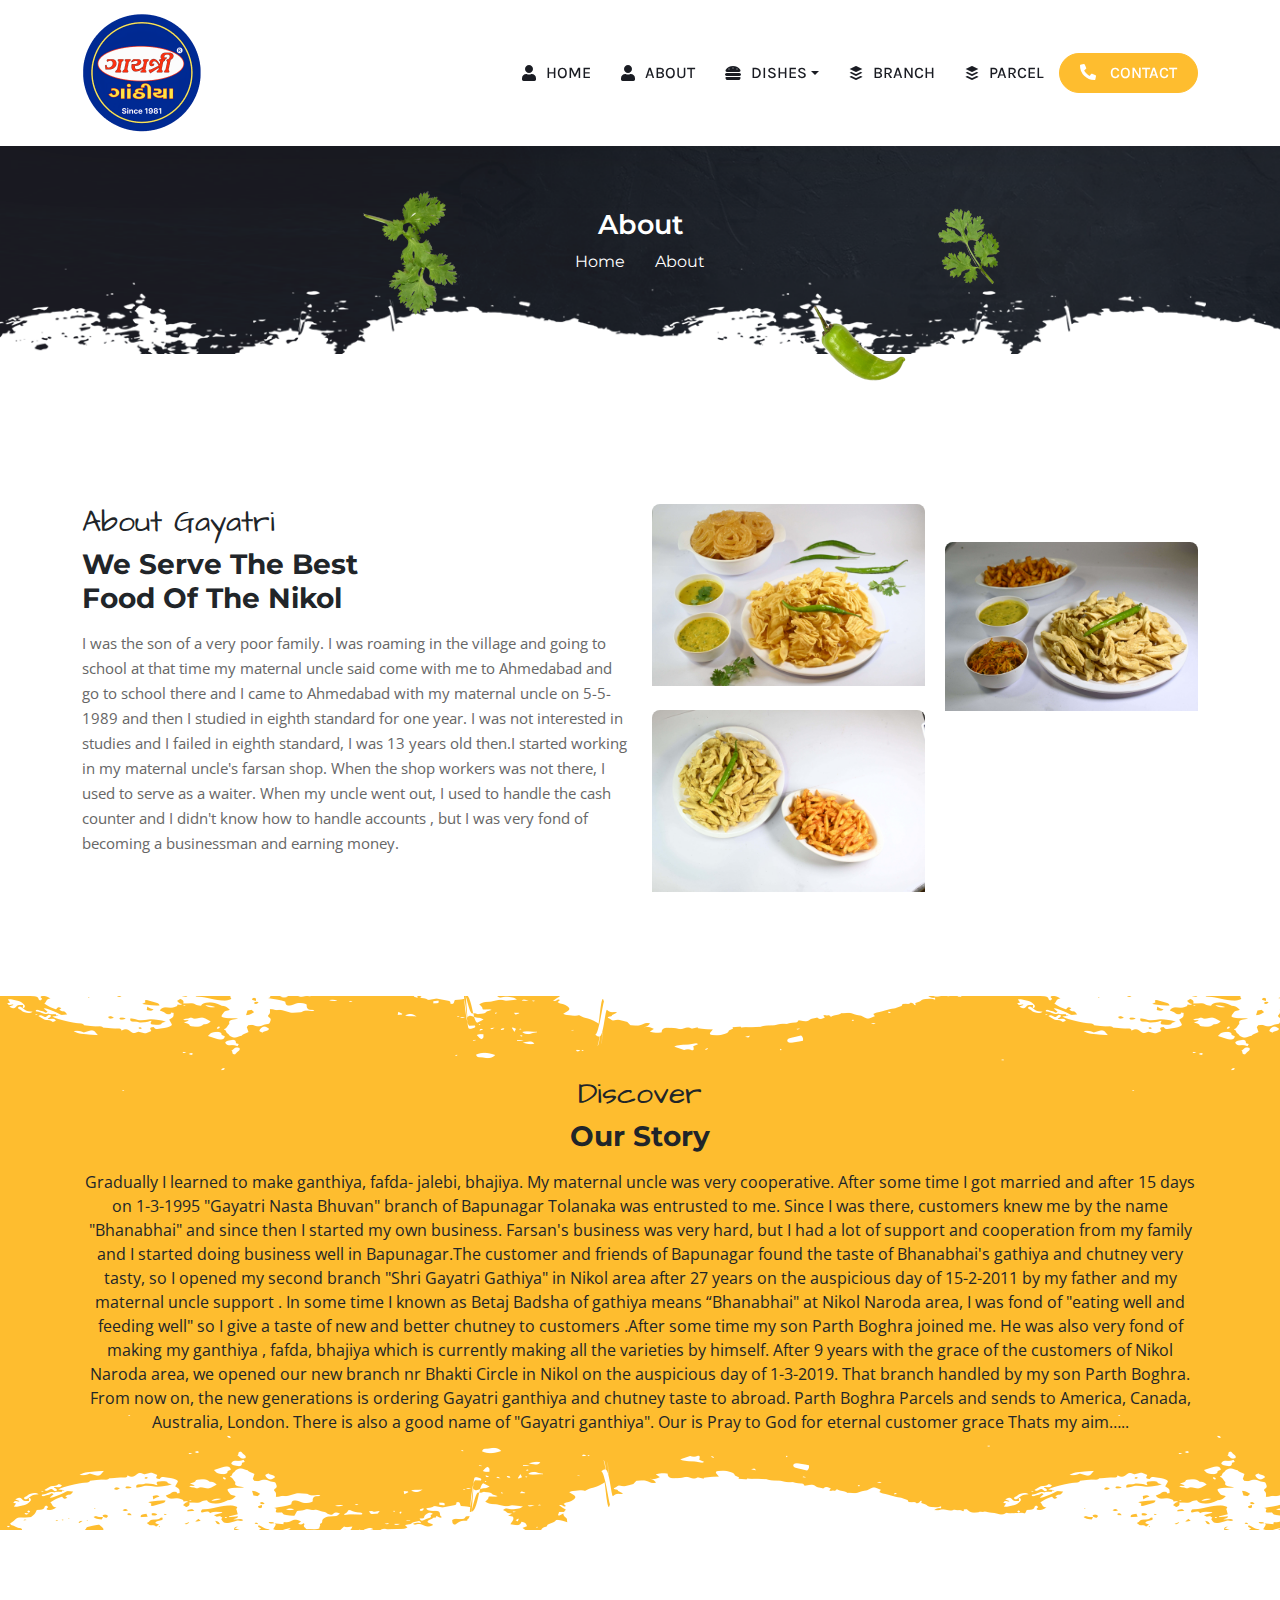
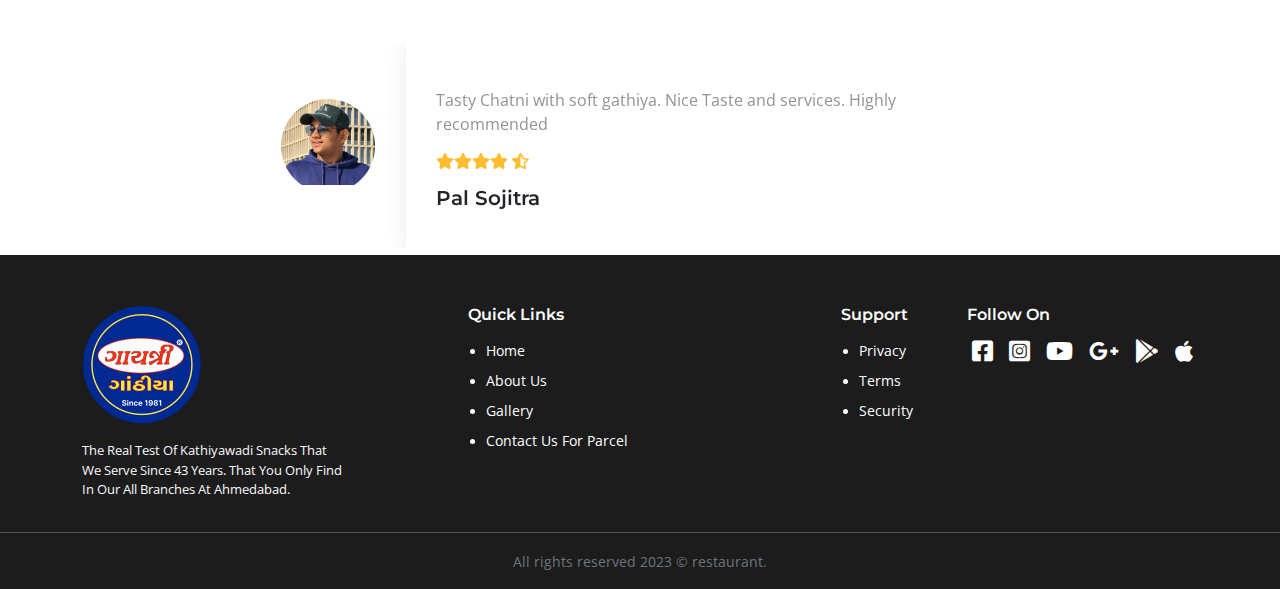
==== commit e77319fe: "mobile" ====
--- a/about.html
+++ b/about.html
@@ -361,11 +361,15 @@
           <div class="comon-footer">
             <h5> Follow On</h5>
              <ul class="list-unstyled">
-              <li> <a href="https://www.facebook.com/Gayatri.Ganthiya/"> <i class="fab fa-facebook-square"> </i>  </a>
-              <a href="https://www.instagram.com/gayatriganthiya/"> <i class="fab fa-instagram-square"></i> </a>
-              <a href="https://www.youtube.com/channel/UCUxCJRjTcsAolypG3lRK0pA"> <i class="fab fa-youtube"></i> </a> 
-              <a href="https://www.google.com/search?q=gayatri+ganthiya+nikol&oq=gayatri+gfanthiya+&aqs=edge.1.69i57j0i13i512j0i13i30j0i390i650l5j69i64.5593j0j4&sourceid=chrome&ie=UTF-8#rlimm=15286177647619272042"> <i class="fab fa-google-plus-g"></i> </a>  </li>
-
+              <li>
+                <a href="https://www.facebook.com/Gayatri.Ganthiya/"> <i class="fab fa-facebook-square"></i> </a>
+                <a href="https://www.instagram.com/gayatriganthiya/"> <i class="fab fa-instagram-square"></i> </a>
+                <a href="https://www.youtube.com/channel/UCUxCJRjTcsAolypG3lRK0pA"> <i class="fab fa-youtube"></i> </a>
+                <a href="https://www.google.com/search?q=gayatri+ganthiya+nikol&oq=gayatri+gfanthiya+&aqs=edge.1.69i57j0i13i512j0i13i30j0i390i650l5j69i64.5593j0j4&sourceid=chrome&ie=UTF-8#rlimm=15286177647619272042"> <i class="fab fa-google-plus-g"></i> </a>
+                <a href="https://play.google.com/store/apps/details?id=delivery.fab.gayatrigathiya.android&pcampaignid=web_share"> <i class="fab fa-google-play"></i> </a>
+                <a href="https://apps.apple.com/in/app/gayatri-ganthiya/id6569216799"> <i class="fab fa-apple"></i> </a>
+            </li>
+            
              
             </ul>
           </div>
@@ -520,6 +524,27 @@
 <script>
     var mixer = mixitup('.gallery');
 </script>
+<script>  const waScript = document.createElement('script');
+  waScript.async = true;
+  waScript.src = 'https://d2mpatx37cqexb.cloudfront.net/delightchat-whatsapp-widget/embeds/embed.min.js';
+  document.body.appendChild(waScript);
+
+  waScript.onload = () => {
+      const wa_btnSetting = {
+          btnColor: '#16BE45',
+          ctaText: '',
+          cornerRadius: 40,
+          marginBottom: 20,
+          marginLeft: 20,
+          marginRight: 20,
+          btnPosition: 'right',
+          whatsAppNumber: '91 7043323232',
+          welcomeMessage: 'નમસ્તે ગાયત્રી ગાંઠિયા નિકોલ',
+          zIndex: 999999,
+          btnColorScheme: 'light',
+      };
+      window._waEmbed(wa_btnSetting);
+  };</script>
 <script src="js/custom.js" ></script>
 
 </body>
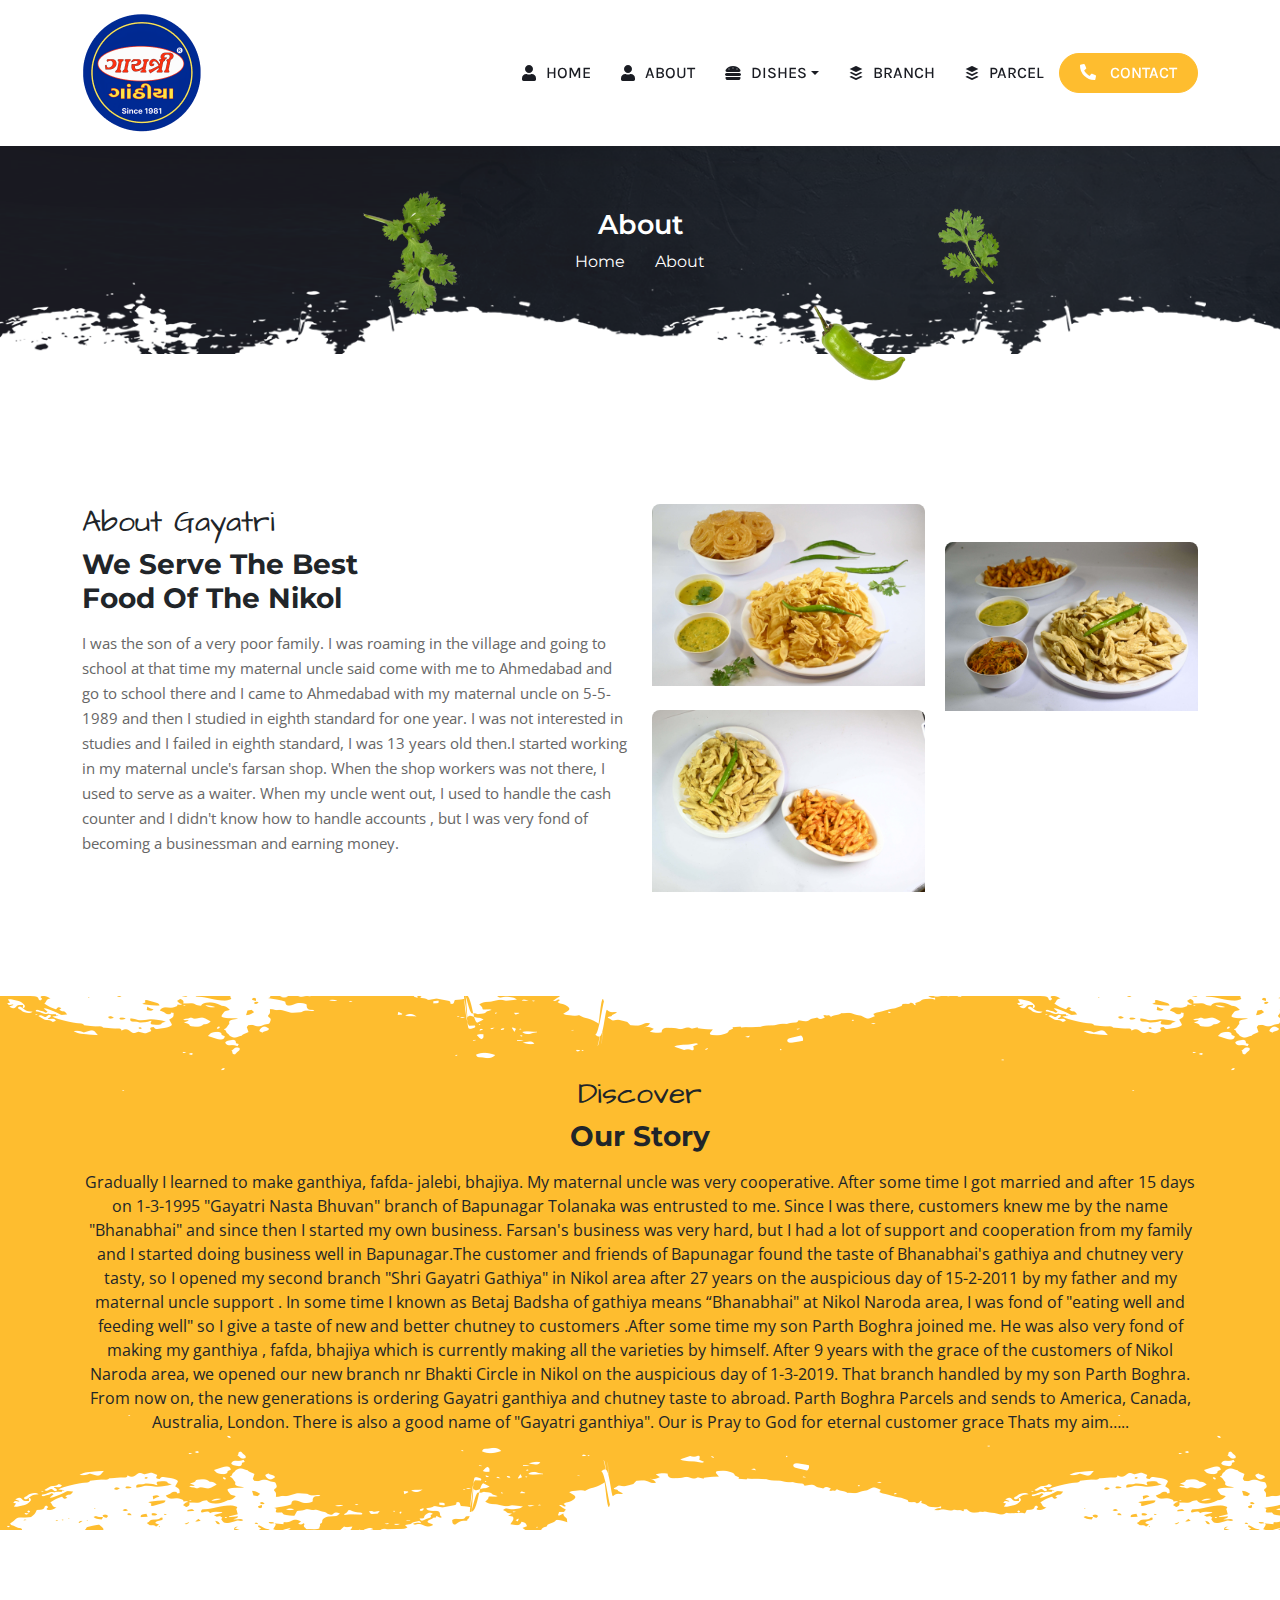
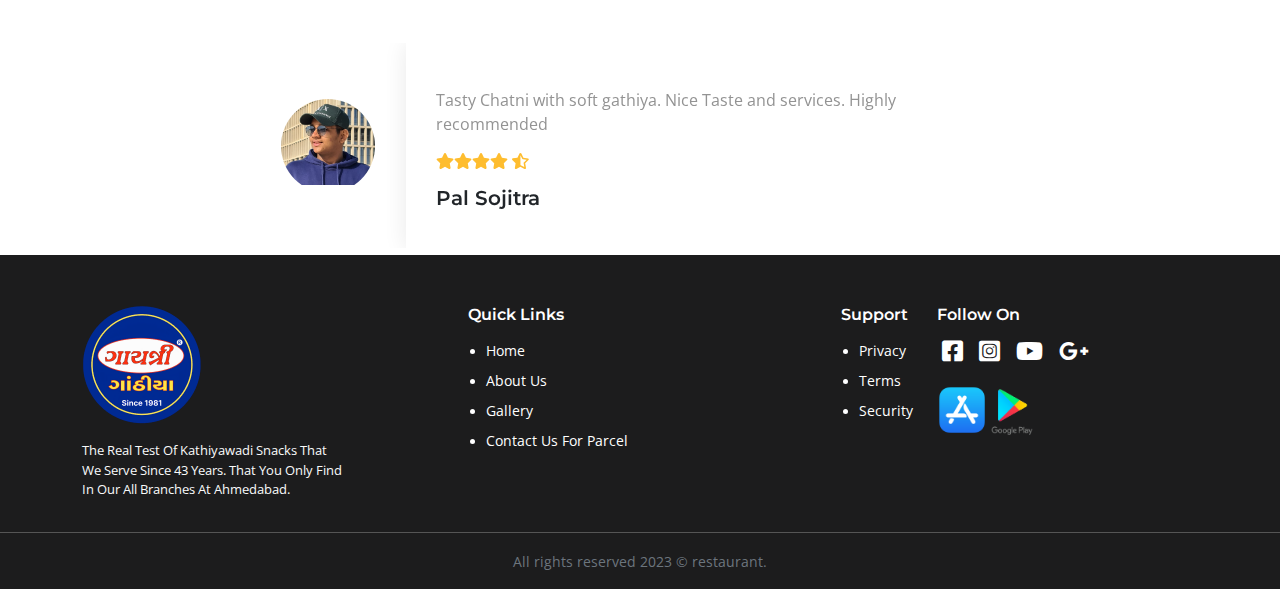
==== commit e04a5ef5: "footer links" ====
--- a/about.html
+++ b/about.html
@@ -357,23 +357,39 @@
             </ul>
           </div>
         </div>
-        <div class="col">
-          <div class="comon-footer">
+           <div class="comon-footer">
             <h5> Follow On</h5>
-             <ul class="list-unstyled">
+            <ul class="list-unstyled">
               <li>
                 <a href="https://www.facebook.com/Gayatri.Ganthiya/"> <i class="fab fa-facebook-square"></i> </a>
                 <a href="https://www.instagram.com/gayatriganthiya/"> <i class="fab fa-instagram-square"></i> </a>
                 <a href="https://www.youtube.com/channel/UCUxCJRjTcsAolypG3lRK0pA"> <i class="fab fa-youtube"></i> </a>
                 <a href="https://www.google.com/search?q=gayatri+ganthiya+nikol&oq=gayatri+gfanthiya+&aqs=edge.1.69i57j0i13i512j0i13i30j0i390i650l5j69i64.5593j0j4&sourceid=chrome&ie=UTF-8#rlimm=15286177647619272042"> <i class="fab fa-google-plus-g"></i> </a>
-                <a href="https://play.google.com/store/apps/details?id=delivery.fab.gayatrigathiya.android&pcampaignid=web_share"> <i class="fab fa-google-play"></i> </a>
-                <a href="https://apps.apple.com/in/app/gayatri-ganthiya/id6569216799"> <i class="fab fa-apple"></i> </a>
+                <!-- <a href="https://play.google.com/store/apps/details?id=delivery.fab.gayatrigathiya.android&pcampaignid=web_share"> <i class="fab fa-google-play"></i> </a>
+                <a href="https://apps.apple.com/in/app/gayatri-ganthiya/id6569216799"> <i class="fab fa-apple"></i> </a> -->
             </li>
             
+
              
             </ul>
-          </div>
-        </div>
+            <div class="mini">
+              <a href="https://apps.apple.com/in/app/gayatri-ganthiya/id6569216799" target="_blank">
+                  <img src="./images/icones/mini play.png" alt="Play Store">
+              </a>
+              <a href="https://play.google.com/store/apps/details?id=delivery.fab.gayatrigathiya.android&pcampaignid=web_share" target="_blank">
+                  <img src="./images/icones/mini and.png" alt="Android">
+              </a>
+          </div>
+          <style>
+            .mini {
+              display: flex;
+            }
+            .mini img{
+              height: 50px;
+            }
+          </style>
+          
+          </div>
      </div>
   </div>
   <hr class="bg-white"/>
